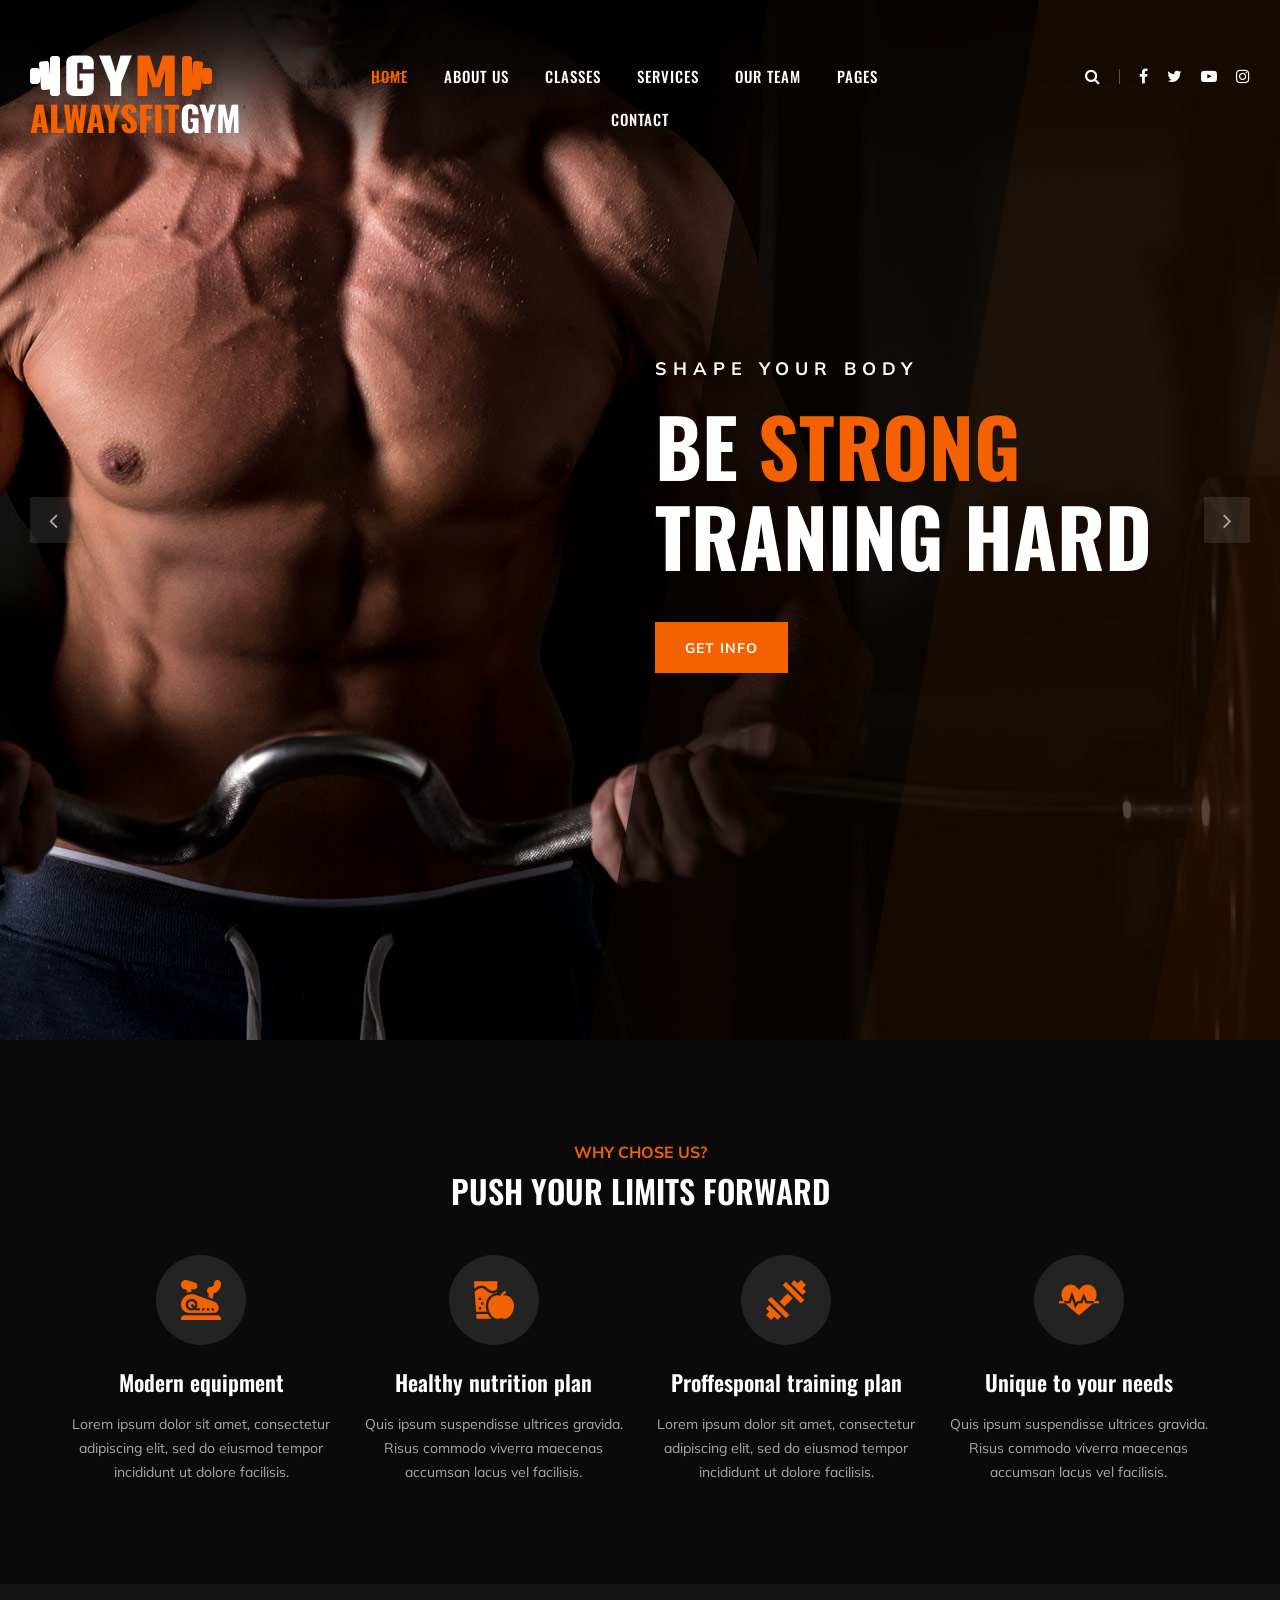
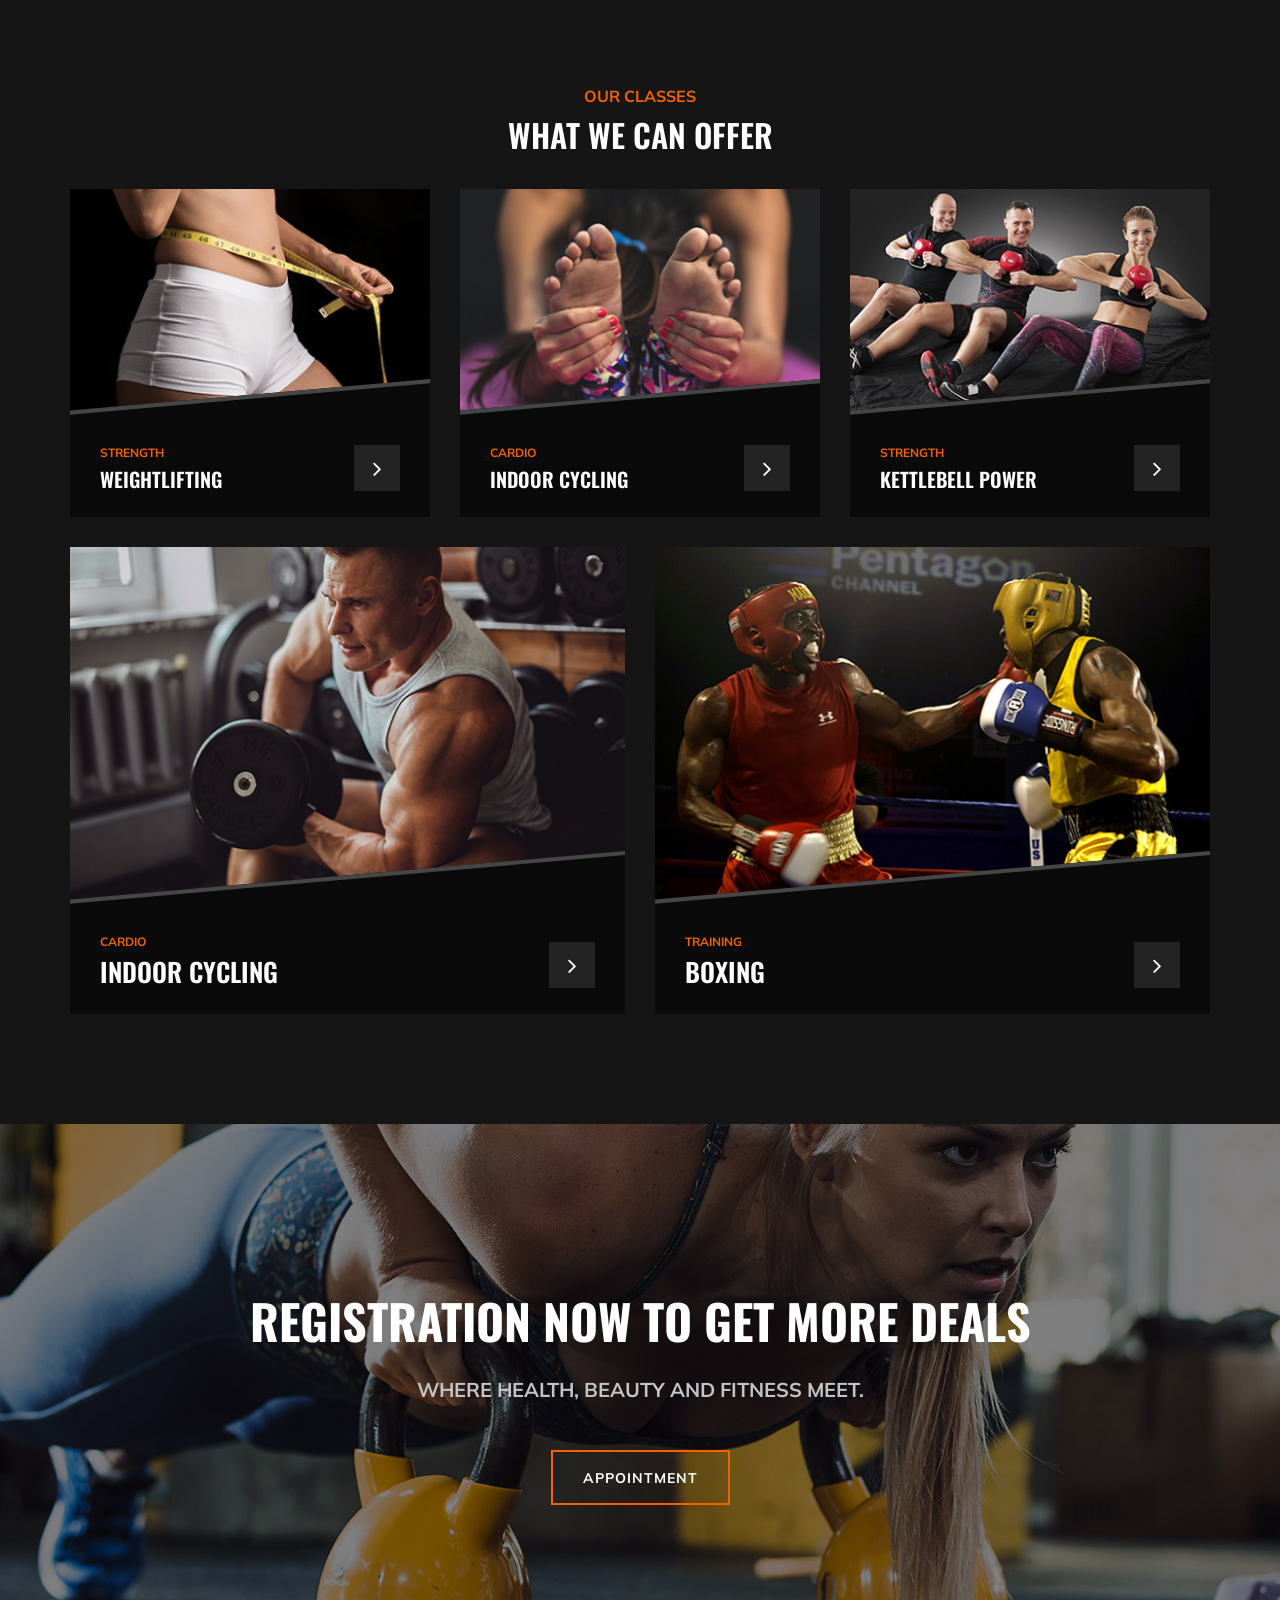
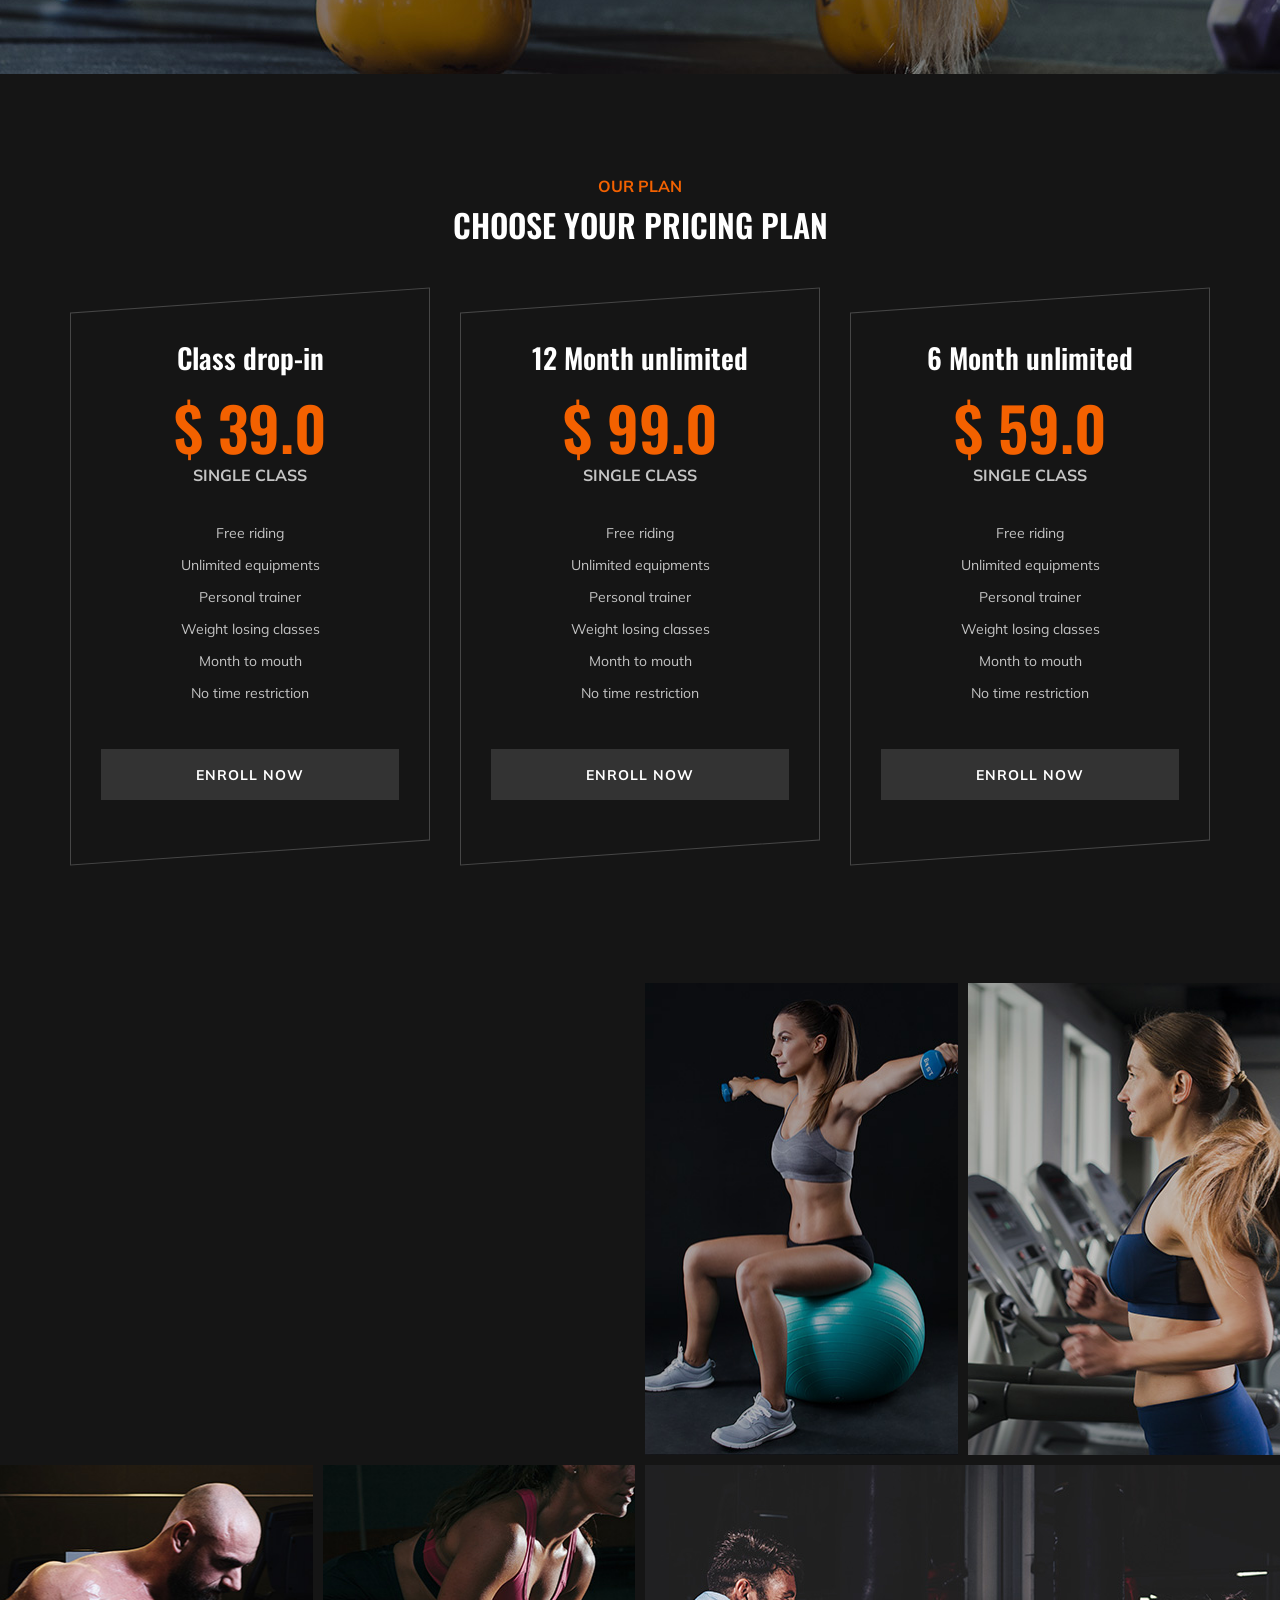
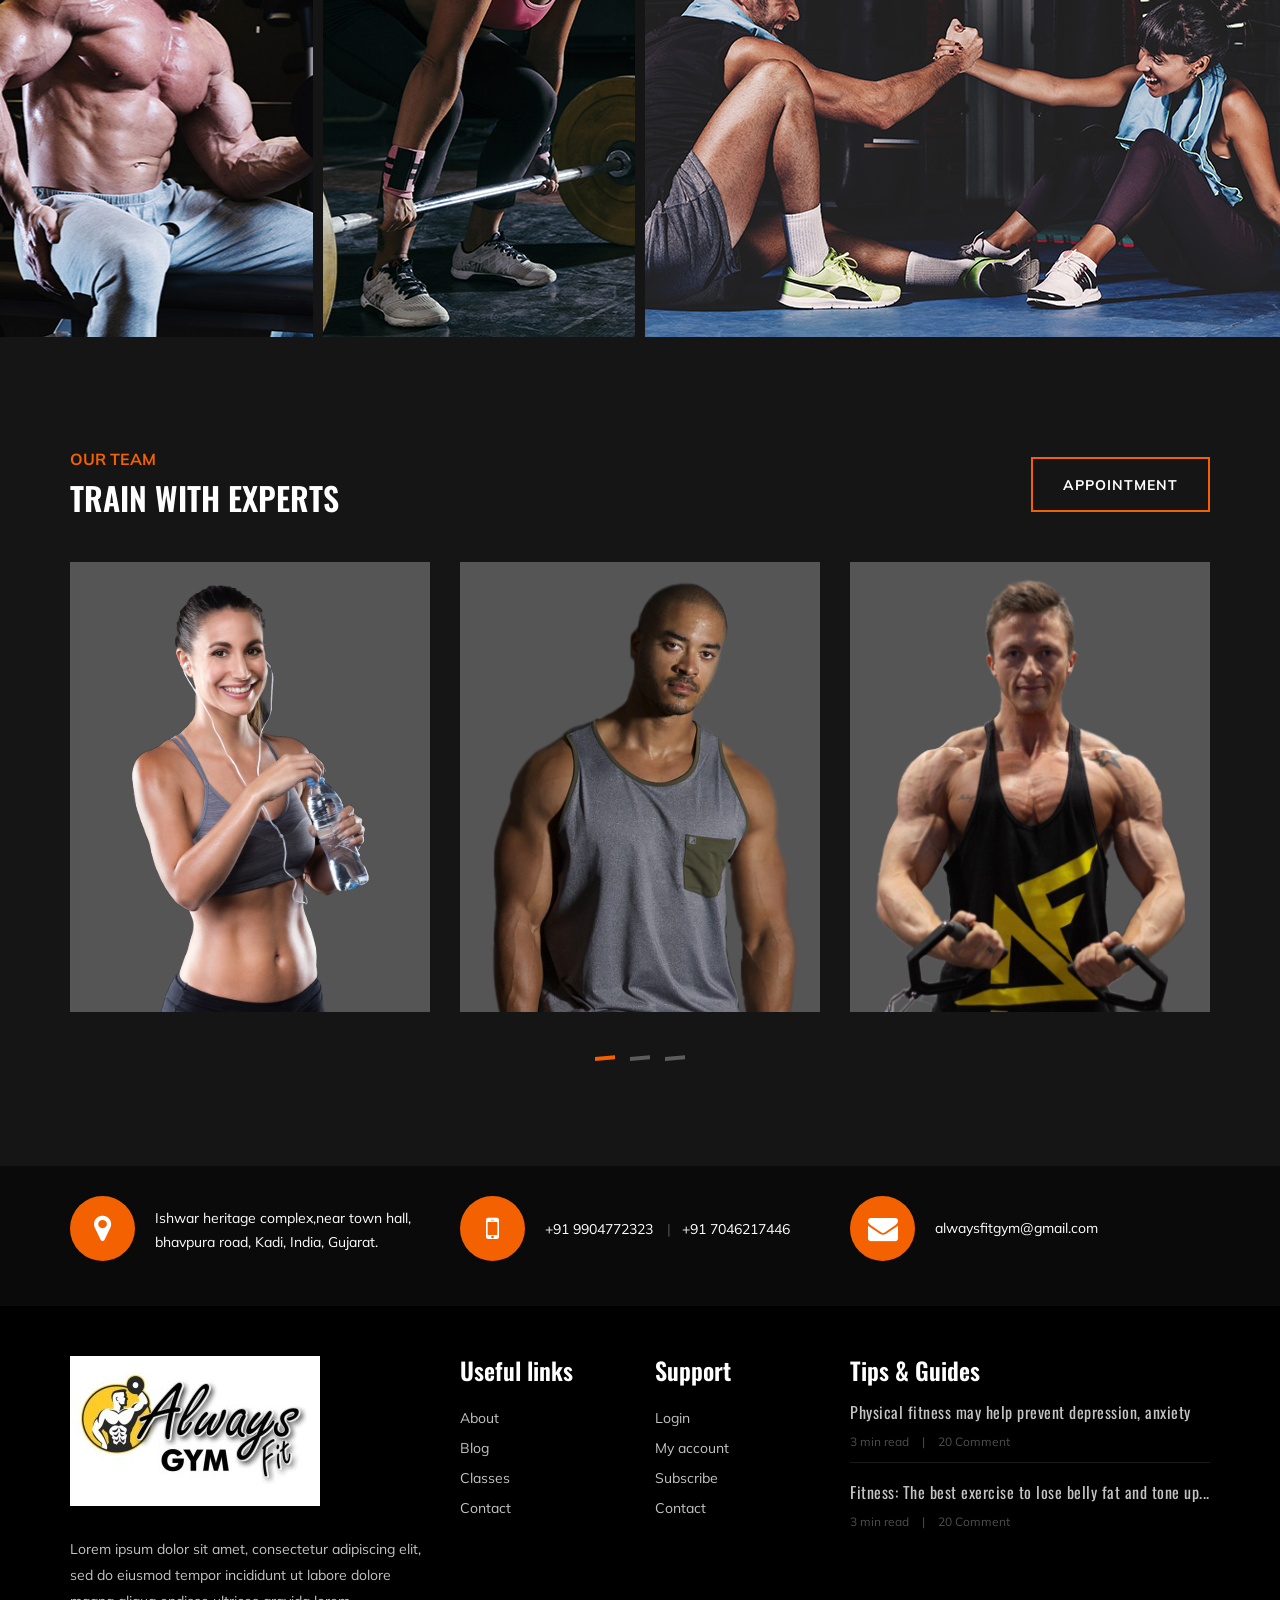
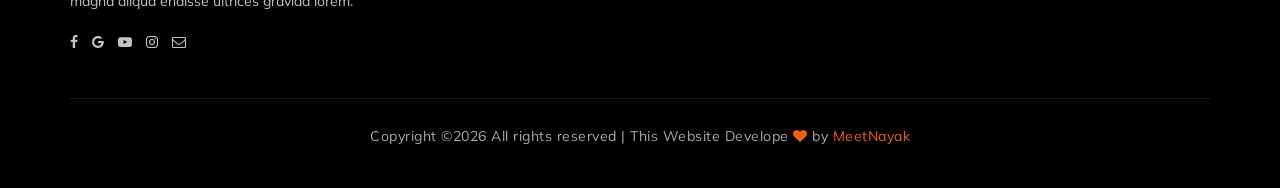
==== Alwaysfitgym/index.html @ 43776b44 "gym" ====
<!DOCTYPE html>
<html lang="zxx">

<head>
    <meta charset="UTF-8">
    <meta name="description" content="Gym Template">
    <meta name="keywords" content="Gym, unica, creative, html">
    <meta name="viewport" content="width=device-width, initial-scale=1.0">
    <meta http-equiv="X-UA-Compatible" content="ie=edge">
    <title>Always Fit Gym </title>

    <!-- Google Font -->
    <link href="https://fonts.googleapis.com/css?family=Muli:300,400,500,600,700,800,900&display=swap" rel="stylesheet">
    <link href="https://fonts.googleapis.com/css?family=Oswald:300,400,500,600,700&display=swap" rel="stylesheet">

    <!-- Css Styles -->
    <link rel="stylesheet" href="css/bootstrap.min.css" type="text/css">
    <link rel="stylesheet" href="css/font-awesome.min.css" type="text/css">
    <link rel="stylesheet" href="css/flaticon.css" type="text/css">
    <link rel="stylesheet" href="css/owl.carousel.min.css" type="text/css">
    <link rel="stylesheet" href="css/barfiller.css" type="text/css">
    <link rel="stylesheet" href="css/magnific-popup.css" type="text/css">
    <link rel="stylesheet" href="css/slicknav.min.css" type="text/css">
    <link rel="stylesheet" href="css/style.css" type="text/css">
</head>

<body>
    <!-- Page Preloder -->
    <div id="preloder">
        <div class="loader"></div>
    </div>

    <!-- Offcanvas Menu Section Begin -->
    <div class="offcanvas-menu-overlay"></div>
    <div class="offcanvas-menu-wrapper">
        <div class="canvas-close">
            <i class="fa fa-close"></i>
        </div>
        <div class="canvas-search search-switch">
            <i class="fa fa-search"></i>
        </div>
        <nav class="canvas-menu mobile-menu">
            <ul>
                <li><a href="./index.html">Home</a></li>
                <li><a href="./about-us.html">About Us</a></li>
                <li><a href="./classes.html">Classes</a></li>
                <li><a href="./services.html">Services</a></li>
                <li><a href="./team.html">Our Team</a></li>
                <li><a href="#">Pages</a>
                    <ul class="dropdown">
                        <li><a href="./about-us.html">About us</a></li>
                        <li><a href="./class-timetable.html">Classes timetable</a></li>
                        <li><a href="./bmi-calculator.html">Bmi calculate</a></li>
                        <li><a href="./team.html">Our team</a></li>
                        <li><a href="./gallery.html">Gallery</a></li>
                        <li><a href="./blog.html">Our blog</a></li>
                        <li><a href="./404.html">404</a></li>
                    </ul>
                </li>
                <li><a href="./contact.html">Contact</a></li>
            </ul>
        </nav>
        <div id="mobile-menu-wrap"></div>
        <div class="canvas-social">
            <a href="#"><i class="fa fa-facebook"></i></a>
            <a href="#"><i class="fa fa-twitter"></i></a>
            <a href="#"><i class="fa fa-youtube-play"></i></a>
            <a href="#"><i class="fa fa-instagram"></i></a>
        </div>
    </div>
    <!-- Offcanvas Menu Section End -->

    <!-- Header Section Begin -->
    <header class="header-section">
        <div class="container-fluid">
            <div class="row">
                <div class="col-lg-3">
                    <div class="logo">
                        <a href="./index.html">
                            <img src="img/logo.png" alt=""><h1>Alwaysfit<span>Gym</span></h1>
                        </a>
                    </div>
                </div>
                <div class="col-lg-6">
                    <nav class="nav-menu">
                        <ul>
                            <li class="active"><a href="./index.html">Home</a></li>
                            <li><a href="./about-us.html">About Us</a></li>
                            <li><a href="./class-details.html">Classes</a></li>
                            <li><a href="./services.html">Services</a></li>
                            <li><a href="./team.html">Our Team</a></li>
                            <li><a href="#">Pages</a>
                                <ul class="dropdown">
                                    <li><a href="./about-us.html">About us</a></li>
                                    <li><a href="./class-timetable.html">Classes timetable</a></li>
                                    <li><a href="./bmi-calculator.html">Bmi calculate</a></li>
                                    <li><a href="./team.html">Our team</a></li>
                                    <li><a href="./gallery.html">Gallery</a></li>
                                    <li><a href="./blog.html">Our blog</a></li>
                                    <li><a href="./404.html">404</a></li>
                                </ul>
                            </li>
                            <li><a href="./contact.html">Contact</a></li>
                        </ul>
                    </nav>
                </div>
                <div class="col-lg-3">
                    <div class="top-option">
                        <div class="to-search search-switch">
                            <i class="fa fa-search"></i>
                        </div>
                        <div class="to-social">
                            <a href="#"><i class="fa fa-facebook"></i></a>
                            <a href="#"><i class="fa fa-twitter"></i></a>
                            <a href="#"><i class="fa fa-youtube-play"></i></a>
                            <a href="#"><i class="fa fa-instagram"></i></a>
                        </div>
                    </div>
                </div>
            </div>
            <div class="canvas-open">
                <i class="fa fa-bars"></i>
            </div>
        </div>
    </header>
    <!-- Header End -->

    <!-- Hero Section Begin -->
    <section class="hero-section">
        <div class="hs-slider owl-carousel">
            <div class="hs-item set-bg" data-setbg="img/hero/hero-1.jpg">
                <div class="container">
                    <div class="row">
                        <div class="col-lg-6 offset-lg-6">
                            <div class="hi-text">
                                <span>Shape your body</span>
                                <h1>Be <strong>strong</strong> traning hard</h1>
                                <a href="#" class="primary-btn">Get info</a>
                            </div>
                        </div>
                    </div>
                </div>
            </div>
            <div class="hs-item set-bg" data-setbg="img/hero/hero-2.jpg">
                <div class="container">
                    <div class="row">
                        <div class="col-lg-6 offset-lg-6">
                            <div class="hi-text">
                                <span>Shape your body</span>
                                <h1>Be <strong>strong</strong> traning hard</h1>
                                <a href="#" class="primary-btn">Get info</a>
                            </div>
                        </div>
                    </div>
                </div>
            </div>
        </div>
    </section>
    <!-- Hero Section End -->

    <!-- ChoseUs Section Begin -->
    <section class="choseus-section spad">
        <div class="container">
            <div class="row">
                <div class="col-lg-12">
                    <div class="section-title">
                        <span>Why chose us?</span>
                        <h2>PUSH YOUR LIMITS FORWARD</h2>
                    </div>
                </div>
            </div>
            <div class="row">
                <div class="col-lg-3 col-sm-6">
                    <div class="cs-item">
                        <span class="flaticon-034-stationary-bike"></span>
                        <h4>Modern equipment</h4>
                        <p>Lorem ipsum dolor sit amet, consectetur adipiscing elit, sed do eiusmod tempor incididunt ut
                            dolore facilisis.</p>
                    </div>
                </div>
                <div class="col-lg-3 col-sm-6">
                    <div class="cs-item">
                        <span class="flaticon-033-juice"></span>
                        <h4>Healthy nutrition plan</h4>
                        <p>Quis ipsum suspendisse ultrices gravida. Risus commodo viverra maecenas accumsan lacus vel
                            facilisis.</p>
                    </div>
                </div>
                <div class="col-lg-3 col-sm-6">
                    <div class="cs-item">
                        <span class="flaticon-002-dumbell"></span>
                        <h4>Proffesponal training plan</h4>
                        <p>Lorem ipsum dolor sit amet, consectetur adipiscing elit, sed do eiusmod tempor incididunt ut
                            dolore facilisis.</p>
                    </div>
                </div>
                <div class="col-lg-3 col-sm-6">
                    <div class="cs-item">
                        <span class="flaticon-014-heart-beat"></span>
                        <h4>Unique to your needs</h4>
                        <p>Quis ipsum suspendisse ultrices gravida. Risus commodo viverra maecenas accumsan lacus vel
                            facilisis.</p>
                    </div>
                </div>
            </div>
        </div>
    </section>
    <!-- ChoseUs Section End -->

    <!-- Classes Section Begin -->
    <section class="classes-section spad">
        <div class="container">
            <div class="row">
                <div class="col-lg-12">
                    <div class="section-title">
                        <span>Our Classes</span>
                        <h2>WHAT WE CAN OFFER</h2>
                    </div>
                </div>
            </div>
            <div class="row">
                <div class="col-lg-4 col-md-6">
                    <div class="class-item">
                        <div class="ci-pic">
                            <img src="img/classes/class-1.jpg" alt="">
                        </div>
                        <div class="ci-text">
                            <span>STRENGTH</span>
                            <h5>Weightlifting</h5>
                            <a href="#"><i class="fa fa-angle-right"></i></a>
                        </div>
                    </div>
                </div>
                <div class="col-lg-4 col-md-6">
                    <div class="class-item">
                        <div class="ci-pic">
                            <img src="img/classes/class-2.jpg" alt="">
                        </div>
                        <div class="ci-text">
                            <span>Cardio</span>
                            <h5>Indoor cycling</h5>
                            <a href="#"><i class="fa fa-angle-right"></i></a>
                        </div>
                    </div>
                </div>
                <div class="col-lg-4 col-md-6">
                    <div class="class-item">
                        <div class="ci-pic">
                            <img src="img/classes/class-3.jpg" alt="">
                        </div>
                        <div class="ci-text">
                            <span>STRENGTH</span>
                            <h5>Kettlebell power</h5>
                            <a href="#"><i class="fa fa-angle-right"></i></a>
                        </div>
                    </div>
                </div>
                <div class="col-lg-6 col-md-6">
                    <div class="class-item">
                        <div class="ci-pic">
                            <img src="img/classes/class-4.jpg" alt="">
                        </div>
                        <div class="ci-text">
                            <span>Cardio</span>
                            <h4>Indoor cycling</h4>
                            <a href="#"><i class="fa fa-angle-right"></i></a>
                        </div>
                    </div>
                </div>
                <div class="col-lg-6">
                    <div class="class-item">
                        <div class="ci-pic">
                            <img src="img/classes/class-5.jpg" alt="">
                        </div>
                        <div class="ci-text">
                            <span>Training</span>
                            <h4>Boxing</h4>
                            <a href="#"><i class="fa fa-angle-right"></i></a>
                        </div>
                    </div>
                </div>
            </div>
        </div>
    </section>
    <!-- ChoseUs Section End -->

    <!-- Banner Section Begin -->
    <section class="banner-section set-bg" data-setbg="img/banner-bg.jpg">
        <div class="container">
            <div class="row">
                <div class="col-lg-12 text-center">
                    <div class="bs-text">
                        <h2>registration now to get more deals</h2>
                        <div class="bt-tips">Where health, beauty and fitness meet.</div>
                        <a href="#" class="primary-btn  btn-normal">Appointment</a>
                    </div>
                </div>
            </div>
        </div>
    </section>
    <!-- Banner Section End -->

    <!-- Pricing Section Begin -->
    <section class="pricing-section spad">
        <div class="container">
            <div class="row">
                <div class="col-lg-12">
                    <div class="section-title">
                        <span>Our Plan</span>
                        <h2>Choose your pricing plan</h2>
                    </div>
                </div>
            </div>
            <div class="row justify-content-center">
                <div class="col-lg-4 col-md-8">
                    <div class="ps-item">
                        <h3>Class drop-in</h3>
                        <div class="pi-price">
                            <h2>$ 39.0</h2>
                            <span>SINGLE CLASS</span>
                        </div>
                        <ul>
                            <li>Free riding</li>
                            <li>Unlimited equipments</li>
                            <li>Personal trainer</li>
                            <li>Weight losing classes</li>
                            <li>Month to mouth</li>
                            <li>No time restriction</li>
                        </ul>
                        <a href="#" class="primary-btn pricing-btn">Enroll now</a>
                        <a href="#" class="thumb-icon"><i class="fa fa-picture-o"></i></a>
                    </div>
                </div>
                <div class="col-lg-4 col-md-8">
                    <div class="ps-item">
                        <h3>12 Month unlimited</h3>
                        <div class="pi-price">
                            <h2>$ 99.0</h2>
                            <span>SINGLE CLASS</span>
                        </div>
                        <ul>
                            <li>Free riding</li>
                            <li>Unlimited equipments</li>
                            <li>Personal trainer</li>
                            <li>Weight losing classes</li>
                            <li>Month to mouth</li>
                            <li>No time restriction</li>
                        </ul>
                        <a href="#" class="primary-btn pricing-btn">Enroll now</a>
                        <a href="#" class="thumb-icon"><i class="fa fa-picture-o"></i></a>
                    </div>
                </div>
                <div class="col-lg-4 col-md-8">
                    <div class="ps-item">
                        <h3>6 Month unlimited</h3>
                        <div class="pi-price">
                            <h2>$ 59.0</h2>
                            <span>SINGLE CLASS</span>
                        </div>
                        <ul>
                            <li>Free riding</li>
                            <li>Unlimited equipments</li>
                            <li>Personal trainer</li>
                            <li>Weight losing classes</li>
                            <li>Month to mouth</li>
                            <li>No time restriction</li>
                        </ul>
                        <a href="#" class="primary-btn pricing-btn">Enroll now</a>
                        <a href="#" class="thumb-icon"><i class="fa fa-picture-o"></i></a>
                    </div>
                </div>
            </div>
        </div>
    </section>
    <!-- Pricing Section End -->

    <!-- Gallery Section Begin -->
    <div class="gallery-section">
        <div class="gallery">
            <div class="grid-sizer"></div>
            <div class="gs-item grid-wide set-bg" data-setbg="img/gallery/gym1.jpg">
                <a href="img/gallery/gym1.jpg" class="thumb-icon image-popup"><i class="fa fa-picture-o"></i></a>
            </div>
            <div class="gs-item set-bg" data-setbg="img/gallery/gallery-2.jpg">
                <a href="img/gallery/gallery-2.jpg" class="thumb-icon image-popup"><i class="fa fa-picture-o"></i></a>
            </div>
            <div class="gs-item set-bg" data-setbg="img/gallery/gallery-3.jpg">
                <a href="img/gallery/gallery-3.jpg" class="thumb-icon image-popup"><i class="fa fa-picture-o"></i></a>
            </div>
            <div class="gs-item set-bg" data-setbg="img/gallery/gallery-4.jpg">
                <a href="img/gallery/gallery-4.jpg" class="thumb-icon image-popup"><i class="fa fa-picture-o"></i></a>
            </div>
            <div class="gs-item set-bg" data-setbg="img/gallery/gallery-5.jpg">
                <a href="img/gallery/gallery-5.jpg" class="thumb-icon image-popup"><i class="fa fa-picture-o"></i></a>
            </div>
            <div class="gs-item grid-wide set-bg" data-setbg="img/gallery/gallery-6.jpg">
                <a href="img/gallery/gallery-6.jpg" class="thumb-icon image-popup"><i class="fa fa-picture-o"></i></a>
            </div>
        </div>
    </div>
    <!-- Gallery Section End -->

    <!-- Team Section Begin -->
    <section class="team-section spad">
        <div class="container">
            <div class="row">
                <div class="col-lg-12">
                    <div class="team-title">
                        <div class="section-title">
                            <span>Our Team</span>
                            <h2>TRAIN WITH EXPERTS</h2>
                        </div>
                        <a href="#" class="primary-btn btn-normal appoinment-btn">appointment</a>
                    </div>
                </div>
            </div>
            <div class="row">
                <div class="ts-slider owl-carousel">
                    <div class="col-lg-4">
                        <div class="ts-item set-bg" data-setbg="img/team/team-1.jpg">
                            <div class="ts_text">
                                <h4>Athart Rachel</h4>
                                <span>Gym Trainer</span>
                            </div>
                        </div>
                    </div>
                    <div class="col-lg-4">
                        <div class="ts-item set-bg" data-setbg="img/team/team-2.jpg">
                            <div class="ts_text">
                                <h4>Athart Rachel</h4>
                                <span>Gym Trainer</span>
                            </div>
                        </div>
                    </div>
                    <div class="col-lg-4">
                        <div class="ts-item set-bg" data-setbg="img/team/team-3.jpg">
                            <div class="ts_text">
                                <h4>Athart Rachel</h4>
                                <span>Gym Trainer</span>
                            </div>
                        </div>
                    </div>
                    <div class="col-lg-4">
                        <div class="ts-item set-bg" data-setbg="img/team/team-4.jpg">
                            <div class="ts_text">
                                <h4>Athart Rachel</h4>
                                <span>Gym Trainer</span>
                            </div>
                        </div>
                    </div>
                    <div class="col-lg-4">
                        <div class="ts-item set-bg" data-setbg="img/team/team-5.jpg">
                            <div class="ts_text">
                                <h4>Athart Rachel</h4>
                                <span>Gym Trainer</span>
                            </div>
                        </div>
                    </div>
                    <div class="col-lg-4">
                        <div class="ts-item set-bg" data-setbg="img/team/team-6.jpg">
                            <div class="ts_text">
                                <h4>Athart Rachel</h4>
                                <span>Gym Trainer</span>
                            </div>
                        </div>
                    </div>
                </div>
            </div>
        </div>
    </section>
    <!-- Team Section End -->

    <!-- Get In Touch Section Begin -->
    <div class="gettouch-section">
        <div class="container">
            <div class="row">
                <div class="col-md-4">
                    <div class="gt-text">
                        <i class="fa fa-map-marker"></i>
                        <p>Ishwar heritage complex,near town hall,<br>bhavpura road, Kadi, India, Gujarat.</p>
                    </div>
                </div>
                <div class="col-md-4">
                    <div class="gt-text">
                        <i class="fa fa-mobile"></i>
                        <ul>
                            <li>+91 9904772323</li>
                            <li>+91 7046217446</li>
                        </ul>
                    </div>
                </div>
                <div class="col-md-4">
                    <div class="gt-text email">
                        <i class="fa fa-envelope"></i>
                        <p>alwaysfitgym@gmail.com</p>
                    </div>
                </div>
            </div>
        </div>
    </div>
    <!-- Get In Touch Section End -->

    <!-- Footer Section Begin -->
    <section class="footer-section">
        <div class="container">
            <div class="row">
                <div class="col-lg-4">
                    <div class="fs-about">
                        <div class="fa-logo">
                            <a href="#"><img src="img/logogym (2).jpg" alt=""></a>
                        </div>
                        <p>Lorem ipsum dolor sit amet, consectetur adipiscing elit, sed do eiusmod tempor incididunt ut
                            labore dolore magna aliqua endisse ultrices gravida lorem.</p>
                        <div class="fa-social">
                            <a href="https://www.facebook.com/sagaralwaysfitgym"><i class="fa fa-facebook"></i></a>
                            <a
                                href="https://www.google.com/search?q=always%20fit%20gym&rlz=1C1CHBD_enIN820IN820&oq=&aqs=chrome.0.35i39i362j46i39i199i362i465j35i39i362l6.95607859j0j15&sourceid=chrome&ie=UTF-8&tbs=lf:1,lf_ui:14&tbm=lcl&sxsrf=ALiCzsZ8H4PmpF8G4ZHE7fJ8_a1AeevOTA:1670670373619&rflfq=1&num=10&rldimm=8271096100111698140&lqi=Cg5hbHdheXMgZml0IGd5bUjdleCW-a2AgAhaGBAAEAEQAhgCIg5hbHdheXMgZml0IGd5bZIBEGd5bW5hc2l1bV9zY2hvb2yaASNDaFpEU1VoTk1HOW5TMFZKUTBGblNVUjFYM1JpWDFWQkVBRQ&ved=2ahUKEwiewZ-R9O77AhWMcGwGHch7BJoQvS56BAgIEAE&sa=X&rlst=f#rlfi=hd:;si:8271096100111698140,l,Cg5hbHdheXMgZml0IGd5bUjdleCW-a2AgAhaGBAAEAEQAhgCIg5hbHdheXMgZml0IGd5bZIBEGd5bW5hc2l1bV9zY2hvb2yaASNDaFpEU1VoTk1HOW5TMFZKUTBGblNVUjFYM1JpWDFWQkVBRQ;mv:[[24.2378188,72.4430096],[23.2405874,72.3266069]];tbs:lrf:!1m4!1u3!2m2!3m1!1e1!1m4!1u2!2m2!2m1!1e1!2m1!1e2!2m1!1e3!3sIAE,lf:1,lf_ui:14"><i
                                    class="fa fa-google"></i></a>
                            <a href="https://www.youtube.com/watch?v=tm1HNPSSLrw"><i class="fa fa-youtube-play"></i></a>
                            <a href="https://www.instagram.com/alwaysfitgym_kadi/"><i class="fa fa-instagram"></i></a>
                            <a href="sagar08@gmail.com"><i class="fa  fa-envelope-o"></i></a>
                        </div>
                    </div>
                </div>
                <div class="col-lg-2 col-md-3 col-sm-6">
                    <div class="fs-widget">
                        <h4>Useful links</h4>
                        <ul>
                            <li><a href="#">About</a></li>
                            <li><a href="#">Blog</a></li>
                            <li><a href="#">Classes</a></li>
                            <li><a href="#">Contact</a></li>
                        </ul>
                    </div>
                </div>
                <div class="col-lg-2 col-md-3 col-sm-6">
                    <div class="fs-widget">
                        <h4>Support</h4>
                        <ul>
                            <li><a href="#">Login</a></li>
                            <li><a href="#">My account</a></li>
                            <li><a href="#">Subscribe</a></li>
                            <li><a href="#">Contact</a></li>
                        </ul>
                    </div>
                </div>
                <div class="col-lg-4 col-md-6">
                    <div class="fs-widget">
                        <h4>Tips & Guides</h4>
                        <div class="fw-recent">
                            <h6><a href="#">Physical fitness may help prevent depression, anxiety</a></h6>
                            <ul>
                                <li>3 min read</li>
                                <li>20 Comment</li>
                            </ul>
                        </div>
                        <div class="fw-recent">
                            <h6><a href="#">Fitness: The best exercise to lose belly fat and tone up...</a></h6>
                            <ul>
                                <li>3 min read</li>
                                <li>20 Comment</li>
                            </ul>
                        </div>
                    </div>
                </div>
            </div>
            <div class="row">
                <div class="col-lg-12 text-center">
                    <div class="copyright-text">
                        <p>
                            <!-- Link back to Colorlib can't be removed. Template is licensed under CC BY 3.0. -->
                            Copyright &copy;<script>
                                document.write(new Date().getFullYear());
                            </script> All rights reserved | This Website Develope  <i class="fa fa-heart"
                                aria-hidden="true"></i> by <a href="https://colorlib.com" target="_blank">MeetNayak</a>
                            <!-- Link back to Colorlib can't be removed. Template is licensed under CC BY 3.0. -->
                        </p>
                    </div>
                </div>
            </div>
        </div>
    </section>
    <!-- Footer Section End -->

    <!-- Search model Begin -->
    <div class="search-model">
        <div class="h-100 d-flex align-items-center justify-content-center">
            <div class="search-close-switch">+</div>
            <form class="search-model-form">
                <input type="text" id="search-input" placeholder="Search here.....">
            </form>
        </div>
    </div>
    <!-- Search model end -->

    <!-- Js Plugins -->
    <script src="js/jquery-3.3.1.min.js"></script>
    <script src="js/bootstrap.min.js"></script>
    <script src="js/jquery.magnific-popup.min.js"></script>
    <script src="js/masonry.pkgd.min.js"></script>
    <script src="js/jquery.barfiller.js"></script>
    <script src="js/jquery.slicknav.js"></script>
    <script src="js/owl.carousel.min.js"></script>
    <script src="js/main.js"></script>



</body>

</html>
---- Alwaysfitgym/css/flaticon.css ----
/*
  	Flaticon icon font: Flaticon
  	Creation date: 19/02/2019 07:27
  	*/

@font-face {
  font-family: "Flaticon";
  src: url("../fonts/Flaticon.eot");
  src: url("../fonts/Flaticon.eot?#iefix") format("embedded-opentype"),
       url("../fonts/Flaticon.woff2") format("woff2"),
       url("../fonts/Flaticon.woff") format("woff"),
       url("../fonts/Flaticon.ttf") format("truetype"),
       url("../fonts/Flaticon.svg#Flaticon") format("svg");
  font-weight: normal;
  font-style: normal;
}

@media screen and (-webkit-min-device-pixel-ratio:0) {
  @font-face {
    font-family: "Flaticon";
    src: url("../fonts/Flaticon.svg#Flaticon") format("svg");
  }
}

[class^="flaticon-"]:before, [class*=" flaticon-"]:before,
[class^="flaticon-"]:after, [class*=" flaticon-"]:after {   
  font-family: Flaticon;
  font-size: 40px;
  font-style: normal;
  margin-left: 0;
}

.flaticon-001-mattress:before { content: "\f100"; }
.flaticon-002-dumbell:before { content: "\f101"; }
.flaticon-003-weight:before { content: "\f102"; }
.flaticon-004-measuring-tape:before { content: "\f103"; }
.flaticon-005-clipboard:before { content: "\f104"; }
.flaticon-006-weight-1:before { content: "\f105"; }
.flaticon-007-rings:before { content: "\f106"; }
.flaticon-008-calendar:before { content: "\f107"; }
.flaticon-009-smartwatch:before { content: "\f108"; }
.flaticon-010-lockers:before { content: "\f109"; }
.flaticon-011-punching-ball:before { content: "\f10a"; }
.flaticon-012-bag:before { content: "\f10b"; }
.flaticon-013-balance:before { content: "\f10c"; }
.flaticon-014-heart-beat:before { content: "\f10d"; }
.flaticon-015-proteins:before { content: "\f10e"; }
.flaticon-016-fitness:before { content: "\f10f"; }
.flaticon-017-pull-up-bar:before { content: "\f110"; }
.flaticon-018-scale:before { content: "\f111"; }
.flaticon-019-bands:before { content: "\f112"; }
.flaticon-020-smartphone:before { content: "\f113"; }
.flaticon-021-tshirt:before { content: "\f114"; }
.flaticon-022-short:before { content: "\f115"; }
.flaticon-023-dumbbells:before { content: "\f116"; }
.flaticon-024-jumping-rope:before { content: "\f117"; }
.flaticon-025-fitness-1:before { content: "\f118"; }
.flaticon-026-gym:before { content: "\f119"; }
.flaticon-027-fitness-2:before { content: "\f11a"; }
.flaticon-028-weightlifting:before { content: "\f11b"; }
.flaticon-029-wheel:before { content: "\f11c"; }
.flaticon-030-dumbbells-1:before { content: "\f11d"; }
.flaticon-031-workout:before { content: "\f11e"; }
.flaticon-032-bottle:before { content: "\f11f"; }
.flaticon-033-juice:before { content: "\f120"; }
.flaticon-034-stationary-bike:before { content: "\f121"; }
.flaticon-035-punching-ball-1:before { content: "\f122"; }
.flaticon-036-timer:before { content: "\f123"; }
.flaticon-037-medal:before { content: "\f124"; }
.flaticon-038-treadmill:before { content: "\f125"; }
.flaticon-039-syringe:before { content: "\f126"; }
.flaticon-040-whistle:before { content: "\f127"; }
.flaticon-041-chest:before { content: "\f128"; }
.flaticon-042-pills:before { content: "\f129"; }
.flaticon-043-mp3:before { content: "\f12a"; }
.flaticon-044-no-smoking:before { content: "\f12b"; }
.flaticon-045-boxing-gloves:before { content: "\f12c"; }
.flaticon-046-gloves:before { content: "\f12d"; }
.flaticon-047-buck:before { content: "\f12e"; }
.flaticon-048-headgear:before { content: "\f12f"; }
.flaticon-049-hand-grip:before { content: "\f130"; }
.flaticon-050-no-fast-food:before { content: "\f131"; }
---- Alwaysfitgym/css/barfiller.css ----
body {
    font-family: Arial;
}

.barfiller {
    width:100%;
    height:12px;
    background:#fcfcfc;
    border:1px solid #ccc;
    position:relative;
    margin-bottom:20px;
    box-shadow: inset 1px 4px 9px -6px rgba(0,0,0,.5); 
    -moz-box-shadow: inset 1px 4px 9px -6px rgba(0,0,0,.5); 
}

.barfiller .fill {
    display:block;
    position:relative;
    width:0px;
    height:100%;
    background:#333;
    z-index:1;
}

.barfiller .tipWrap {
    display:none;
}

.barfiller .tip {
    margin-top:-30px;
    padding:2px 4px;
    font-size:11px;
    color:#fff;
    left:0px;
    position: relative;;
    z-index:2;
    background: #333;
} 

.barfiller .tip:after {
    border:solid;
    border-color:rgba(0,0,0,.8) transparent;
    border-width:6px 6px 0 6px;
    content:"";
    display:block;
    position:absolute;
    left:9px;
    top:100%;
    z-index:9
}
---- Alwaysfitgym/css/style.css ----
/******************************************************************
  Template Name: Gym
  Description:  Gym Fitness HTML Template
  Author: Colorlib
  Author URI: https://colorlib.com
  Version: 1.0
  Created: Colorlib
******************************************************************/

/*------------------------------------------------------------------
[Table of contents]

1.  Template default CSS
	1.1	Variables
	1.2	Mixins
	1.3	Flexbox
	1.4	Reset
2.  Helper Css
3.  Header Section
4.  Hero Section
5.  Service Section
6.  Class Section
7.  Price Plan Section
8.  Trainer Section
9.  Contact
10.  Footer Style

-------------------------------------------------------------------*/

/*----------------------------------------*/

/* Template default CSS
/*----------------------------------------*/

html,
body {
	height: 100%;
	font-family: "Muli", sans-serif;
	-webkit-font-smoothing: antialiased;
	font-smoothing: antialiased;
}

h1,
h2,
h3,
h4,
h5,
h6 {
	margin: 0;
	color: #111111;
	font-weight: 400;
	font-family: "Oswald", sans-serif;
}

h1 {
	font-size: 70px;
}

h2 {
	font-size: 36px;
}

h3 {
	font-size: 30px;
}

h4 {
	font-size: 24px;
}

h5 {
	font-size: 18px;
}

h6 {
	font-size: 16px;
}

p {
	font-size: 14px;
	font-family: "Muli", sans-serif;
	color: #a9a9a9;
	font-weight: 400;
	line-height: 24px;
	margin: 0 0 15px 0;
}

img {
	max-width: 100%;
}

input:focus,
select:focus,
button:focus,
textarea:focus {
	outline: none;
}

a:hover,
a:focus {
	text-decoration: none;
	outline: none;
	color: #fff;
}

ul,
ol {
	padding: 0;
	margin: 0;
}

/*---------------------
  Helper CSS
-----------------------*/

.section-title {
	margin-bottom: 45px;
	text-align: center;
}

.section-title span {
	font-size: 16px;
	color: #f36100;
	text-transform: uppercase;
	font-weight: 700;
}

.section-title h2 {
	color: #ffffff;
	font-size: 32px;
	font-weight: 600;
	text-transform: uppercase;
	margin-top: 8px;
}

.set-bg {
	background-repeat: no-repeat;
	background-size: cover;
	background-position: top center;
}

.spad {
	padding-top: 100px;
	padding-bottom: 100px;
}

.spad-2 {
	padding-top: 50px;
	padding-bottom: 70px;
}

.text-white h1,
.text-white h2,
.text-white h3,
.text-white h4,
.text-white h5,
.text-white h6,
.text-white p,
.text-white span,
.text-white li,
.text-white a {
	color: #fff;
}

/* buttons */

.primary-btn {
	display: inline-block;
	font-size: 14px;
	padding: 17px 30px 16px;
	color: #ffffff;
	background: #f36100;
	line-height: normal;
	letter-spacing: 1px;
	text-transform: uppercase;
	font-weight: 700;
}

.primary-btn.btn-normal {
	-webkit-transition: all 0.3s;
	-o-transition: all 0.3s;
	transition: all 0.3s;
}

.primary-btn.btn-normal:hover {
	background: #f36100;
	border-color: #f36100;
}

/* Preloder */

#preloder {
	position: fixed;
	width: 100%;
	height: 100%;
	top: 0;
	left: 0;
	z-index: 999999;
	background: #000;
}

.loader {
	width: 40px;
	height: 40px;
	position: absolute;
	top: 50%;
	left: 50%;
	margin-top: -13px;
	margin-left: -13px;
	border-radius: 60px;
	animation: loader 0.8s linear infinite;
	-webkit-animation: loader 0.8s linear infinite;
}

@keyframes loader {
	0% {
		-webkit-transform: rotate(0deg);
		transform: rotate(0deg);
		border: 4px solid #f44336;
		border-left-color: transparent;
	}
	50% {
		-webkit-transform: rotate(180deg);
		transform: rotate(180deg);
		border: 4px solid #673ab7;
		border-left-color: transparent;
	}
	100% {
		-webkit-transform: rotate(360deg);
		transform: rotate(360deg);
		border: 4px solid #f44336;
		border-left-color: transparent;
	}
}

@-webkit-keyframes loader {
	0% {
		-webkit-transform: rotate(0deg);
		border: 4px solid #f44336;
		border-left-color: transparent;
	}
	50% {
		-webkit-transform: rotate(180deg);
		border: 4px solid #673ab7;
		border-left-color: transparent;
	}
	100% {
		-webkit-transform: rotate(360deg);
		border: 4px solid #f44336;
		border-left-color: transparent;
	}
}

.spacial-controls {
	position: fixed;
	width: 111px;
	height: 91px;
	top: 0;
	right: 0;
	z-index: 999;
}

.spacial-controls .search-switch {
	display: block;
	height: 100%;
	padding-top: 30px;
	background: #323232;
	text-align: center;
	cursor: pointer;
}

.search-model {
	display: none;
	position: fixed;
	width: 100%;
	height: 100%;
	left: 0;
	top: 0;
	background: #000;
	z-index: 99999;
}

.search-model-form {
	padding: 0 15px;
}

.search-model-form input {
	width: 500px;
	font-size: 40px;
	border: none;
	border-bottom: 2px solid #333;
	background: none;
	color: #999;
}

.search-close-switch {
	position: absolute;
	width: 50px;
	height: 50px;
	background: #333;
	color: #fff;
	text-align: center;
	border-radius: 50%;
	font-size: 28px;
	line-height: 28px;
	top: 30px;
	cursor: pointer;
	-webkit-transform: rotate(45deg);
	-ms-transform: rotate(45deg);
	transform: rotate(45deg);
	display: -webkit-box;
	display: -ms-flexbox;
	display: flex;
	-webkit-box-align: center;
	-ms-flex-align: center;
	align-items: center;
	-webkit-box-pack: center;
	-ms-flex-pack: center;
	justify-content: center;
}

/*---------------------
  Header
-----------------------*/

.header-section {
	position: absolute;
	left: 0;
	top: 0;
	width: 100%;
	padding: 0 15px;
	padding-top: 55px;
	z-index: 99;
}

.logo a {
	display: inline-block;
}
.logo h1{
	color:#f36100;
	font-size: 35px;
	font-weight: 800;
	text-transform: uppercase;
}
.logo h1 span{
	color: #fff;
}

.nav-menu {
	text-align: center;
}

.nav-menu ul li {
	list-style: none;
	display: inline-block;
	margin-right: 32px;
	position: relative;
	z-index: 1;
}

.nav-menu ul li .dropdown {
	position: absolute;
	left: -30px;
	top: 58px;
	width: 180px;
	background: #252525;
	z-index: 99;
	text-align: left;
	padding: 13px 0 20px;
	opacity: 0;
	visibility: hidden;
	-webkit-transition: all 0.3s;
	-o-transition: all 0.3s;
	transition: all 0.3s;
}

.nav-menu ul li .dropdown li {
	margin-right: 0;
	display: block;
}

.nav-menu ul li .dropdown li a {
	display: block;
	text-transform: none;
	padding: 6px 0 6px 30px;
	font-weight: 400;
}

.nav-menu ul li .dropdown li a:after {
	display: none;
}

.nav-menu ul li:last-child {
	margin-right: 0;
}

.nav-menu ul li.active>a {
	color: #f36100;
}

.nav-menu ul li.active>a:after {
	opacity: 1;
}

.nav-menu ul li:hover>a {
	color: #f36100;
}

.nav-menu ul li:hover>a:after {
	opacity: 1;
}

.nav-menu ul li:hover .dropdown {
	opacity: 1;
	visibility: visible;
}

.nav-menu ul li a {
	color: #ffffff;
	display: block;
	font-size: 15px;
	font-weight: 500;
	text-transform: uppercase;
	letter-spacing: 1px;
	font-family: "Oswald", sans-serif;
	padding: 10px 0px;
	position: relative;
	-webkit-transition: all 0.3s;
	-o-transition: all 0.3s;
	transition: all 0.3s;
}

.nav-menu ul li a:after {
	position: absolute;
	left: 0;
	top: 22px;
	height: 1px;
	width: 100%;
	background: #f36100;
	content: "";
	-webkit-transform: rotate(-20deg);
	-ms-transform: rotate(-20deg);
	transform: rotate(-20deg);
	opacity: 0;
	-webkit-transition: all 0.3s;
	-o-transition: all 0.3s;
	transition: all 0.3s;
}

.top-option {
	text-align: right;
	padding: 9px 0;
}

.top-option .to-search {
	display: inline-block;
	padding-right: 20px;
	position: relative;
}

.top-option .to-search:after {
	position: absolute;
	right: 0;
	top: 5px;
	height: 15px;
	width: 1px;
	background: rgba(255, 255, 255, 0.3);
	content: "";
}

.top-option .to-search i {
	font-size: 16px;
	color: #ffffff;
	cursor: pointer;
}

.top-option .to-social {
	display: inline-block;
}

.top-option .to-social a {
	display: inline-block;
	color: #ffffff;
	font-size: 16px;
	margin-left: 15px;
}

.offcanvas-menu-wrapper {
	display: none;
}

.canvas-open {
	display: none;
}

/*---------------------
  Hero Section
-----------------------*/

.hs-slider.owl-carousel .owl-item.active .hs-item .hi-text span {
	position: relative;
	top: 0;
	-webkit-transition: all 0.2s ease 0.2s;
	-o-transition: all 0.2s ease 0.2s;
	transition: all 0.2s ease 0.2s;
	opacity: 1;
}

.hs-slider.owl-carousel .owl-item.active .hs-item .hi-text h1 {
	position: relative;
	top: 0;
	-webkit-transition: all 0.4s ease 0.4s;
	-o-transition: all 0.4s ease 0.4s;
	transition: all 0.4s ease 0.4s;
	opacity: 1;
}

.hs-slider.owl-carousel .owl-item.active .hs-item .hi-text .primary-btn {
	position: relative;
	top: 0;
	-webkit-transition: all 0.6s ease 0.6s;
	-o-transition: all 0.6s ease 0.6s;
	transition: all 0.6s ease 0.6s;
	opacity: 1;
}

.hs-slider.owl-carousel .owl-nav button {
	height: 46px;
	width: 46px;
	color: #a9a9a9;
	background: rgba(255, 255, 255, 0.1);
	line-height: 46px;
	text-align: center;
	position: absolute;
	font-size: 24px;
	left: 30px;
	top: 50%;
	-webkit-transform: translateY(-23px);
	-ms-transform: translateY(-23px);
	transform: translateY(-23px);
}

.hs-slider.owl-carousel .owl-nav button.owl-next {
	left: auto;
	right: 30px;
}

.hs-slider .hs-item {
	height: 1040px;
	display: -webkit-box;
	display: -ms-flexbox;
	display: flex;
	-ms-flex-line-pack: center;
	align-content: center;
	padding-top: 355px;
}

.hs-slider .hs-item .hi-text span {
	display: block;
	font-size: 18px;
	color: #ffffff;
	text-transform: uppercase;
	font-weight: 700;
	letter-spacing: 6px;
	margin-bottom: 18px;
	position: relative;
	top: 100px;
	opacity: 0;
}

.hs-slider .hs-item .hi-text h1 {
	font-size: 80px;
	color: #ffffff;
	font-weight: 700;
	text-transform: uppercase;
	line-height: 90px;
	margin-bottom: 42px;
	position: relative;
	top: 100px;
	opacity: 0;
}

.hs-slider .hs-item .hi-text h1 strong {
	color: #f36100;
}

.hs-slider .hs-item .hi-text .primary-btn {
	position: relative;
	top: 100px;
	opacity: 0;
}

/*---------------------
  ChoseUs Section
-----------------------*/

.choseus-section {
	background: #0a0a0a;
	padding-bottom: 70px;
}

.cs-item {
	text-align: center;
	margin-bottom: 30px;
}

.cs-item:hover span {
	background: #f36100;
	color: #ffffff;
}

.cs-item span {
	height: 90px;
	width: 90px;
	background: rgba(255, 255, 255, 0.1);
	border-radius: 50%;
	display: inline-block;
	color: #f36100;
	line-height: 90px;
	text-align: center;
	-webkit-transition: all 0.3s;
	-o-transition: all 0.3s;
	transition: all 0.3s;
}

.cs-item h4 {
	color: #ffffff;
	font-size: 22px;
	font-weight: 600;
	margin-top: 24px;
	margin-bottom: 16px;
}

/*---------------------
  Classes Section
-----------------------*/

.classes-section {
	background: #151515;
	padding-bottom: 80px;
}

.classes-section .section-title {
	margin-bottom: 35px;
}

.class-item {
	overflow: hidden;
	margin-bottom: 30px;
}

.class-item .ci-pic img {
	min-width: 100%;
}

.class-item .ci-text {
	background: #0a0a0a;
	position: relative;
	padding: 10px 30px 26px 30px;
	z-index: 1;
}

.class-item .ci-text:after {
	position: absolute;
	left: -5px;
	top: -44px;
	height: 100px;
	width: 600px;
	border-top: 4px solid #464646;
	background: #0a0a0a;
	content: "";
	-webkit-transform: rotate(-5deg);
	-ms-transform: rotate(-5deg);
	transform: rotate(-5deg);
	z-index: -1;
}

.class-item .ci-text span {
	color: #f36100;
	font-size: 12px;
	text-transform: uppercase;
	font-weight: 700;
}

.class-item .ci-text h5 {
	font-size: 20px;
	color: #ffffff;
	font-weight: 600;
	text-transform: uppercase;
	margin-top: 4px;
}

.class-item .ci-text h4 {
	font-size: 26px;
	color: #ffffff;
	font-weight: 600;
	text-transform: uppercase;
	margin-top: 4px;
}

.class-item .ci-text a {
	display: inline-block;
	width: 46px;
	height: 46px;
	background: rgba(255, 255, 255, 0.1);
	line-height: 46px;
	text-align: center;
	font-size: 24px;
	color: #ffffff;
	position: absolute;
	right: 30px;
	bottom: 26px;
}

/*---------------------
  Banner Section
-----------------------*/

.banner-section {
	height: 550px;
	display: -webkit-box;
	display: -ms-flexbox;
	display: flex;
	-webkit-box-align: center;
	-ms-flex-align: center;
	align-items: center;
	-webkit-box-pack: center;
	-ms-flex-pack: center;
	justify-content: center;
}

.bs-text.service-banner .bt-tips {
	margin-bottom: 35px;
}

.bs-text h2 {
	font-size: 48px;
	color: #ffffff;
	font-weight: 700;
	text-transform: uppercase;
	margin-bottom: 25px;
}

.bs-text .bt-tips {
	font-size: 20px;
	color: #c4c4c4;
	font-weight: 700;
	text-transform: uppercase;
	margin-bottom: 45px;
}

.bs-text .primary-btn {
	background: transparent;
	border: 2px solid #f36100;
}

.bs-text .play-btn {
	display: inline-block;
	height: 70px;
	width: 70px;
	background: #f36100;
	border-radius: 50%;
	line-height: 70px;
	text-align: center;
	font-size: 36px;
	color: #ffffff;
}

/*---------------------
  Pricing Section
-----------------------*/

.pricing-section {
	background: #151515;
}

.pricing-section .section-title {
	margin-bottom: 56px;
}

.ps-item {
	text-align: center;
	padding: 40px 30px 52px;
	border: 1px solid #464646;
	-webkit-transform: skewY(-4deg);
	-ms-transform: skewY(-4deg);
	transform: skewY(-4deg);
	-webkit-transition: all 0.5s;
	-o-transition: all 0.5s;
	transition: all 0.5s;
	margin-bottom: 30px;
	position: relative;
}

.ps-item:hover {
	background: #ffffff;
	border-color: #ffffff;
}

.ps-item:hover h3 {
	color: #111111;
}

.ps-item:hover .pi-price span {
	color: #444444;
}

.ps-item:hover ul li {
	color: #111111;
	font-weight: 600;
}

.ps-item:hover .primary-btn.pricing-btn {
	background: #f36100;
}

.ps-item:hover .thumb-icon {
	opacity: 1;
	visibility: visible;
}

.ps-item h3 {
	font-size: 28px;
	color: #ffffff;
	font-weight: 600;
	margin-bottom: 16px;
	-webkit-transform: skewY(4deg);
	-ms-transform: skewY(4deg);
	transform: skewY(4deg);
}

.ps-item .pi-price {
	margin-bottom: 30px;
	-webkit-transform: skewY(4deg);
	-ms-transform: skewY(4deg);
	transform: skewY(4deg);
}

.ps-item .pi-price h2 {
	font-size: 60px;
	color: #f36100;
	font-weight: 600;
}

.ps-item .pi-price span {
	color: #c4c4c4;
	font-size: 16px;
	font-weight: 700;
	text-transform: uppercase;
}

.ps-item ul {
	margin-bottom: 40px;
	-webkit-transform: skewY(4deg);
	-ms-transform: skewY(4deg);
	transform: skewY(4deg);
}

.ps-item ul li {
	font-size: 14px;
	color: #c4c4c4;
	line-height: 32px;
	list-style: none;
}

.ps-item .primary-btn.pricing-btn {
	display: block;
	background: #333333;
	-webkit-transform: skewY(4deg);
	-ms-transform: skewY(4deg);
	transform: skewY(4deg);
}

.ps-item .thumb-icon {
	font-size: 48px;
	color: #f36100;
	position: absolute;
	left: 50px;
	bottom: 120px;
	-webkit-transform: skewY(4deg);
	-ms-transform: skewY(4deg);
	transform: skewY(4deg);
	opacity: 0;
	visibility: hidden;
}

/*---------------------
  Gallery Section
-----------------------*/

.gallery-section {
	background: #151515;
	overflow: hidden;
}

.gallery-section.gallery-page {
	padding-top: 10px;
}

.grid-sizer {
	width: calc(25% - 10px);
}

.gallery {
	margin-right: -10px;
}

.gallery .gs-item {
	height: 472px;
	width: calc(25% - 10px);
	float: left;
	margin-right: 10px;
	margin-bottom: 10px;
}

.gallery .gs-item:hover .thumb-icon {
	opacity: 1;
	visibility: visible;
}

.gallery .gs-item .thumb-icon {
	font-size: 48px;
	color: #f36100;
	display: -webkit-box;
	display: -ms-flexbox;
	display: flex;
	-webkit-box-align: center;
	-ms-flex-align: center;
	align-items: center;
	-webkit-box-pack: center;
	-ms-flex-pack: center;
	justify-content: center;
	height: 100%;
	cursor: pointer;
	opacity: 0;
	visibility: hidden;
	-webkit-transition: all 0.3s;
	-o-transition: all 0.3s;
	transition: all 0.3s;
}

.gallery .gs-item.grid-wide {
	width: calc(50% - 10px);
}

/*---------------------
  Team Section
-----------------------*/

.team-section {
	background: #151515;
}

.team-section.team-page {
	padding-bottom: 70px;
}

.team-section.team-page .ts-item {
	margin-bottom: 30px;
}

.team-section.team-page .ts-item:hover .ts_text {
	bottom: -30px;
}

.team-section.team-page .ts-item .tt_social {
	-webkit-transform: skewY(5deg);
	-ms-transform: skewY(5deg);
	transform: skewY(5deg);
	margin-top: 13px;
}

.team-section.team-page .ts-item .tt_social a {
	font-size: 14px;
	color: #c4c4c4;
	margin-right: 10px;
}

.team-section.team-page .ts-item .tt_social a:last-child {
	margin-right: 0;
}

.team-title .section-title {
	text-align: left;
	float: left;
}

.primary-btn.appoinment-btn {
	background: transparent;
	border: 2px solid #f36100;
	float: right;
	margin-top: 10px;
}

.ts-slider .col-lg-4 {
	max-width: 100%;
}

.ts-slider.owl-carousel .owl-dots {
	text-align: center;
	margin-top: 30px;
}

.ts-slider.owl-carousel .owl-dots button {
	height: 4px;
	width: 20px;
	background: #5c5c5c;
	margin-right: 15px;
	-webkit-transform: skewY(-5deg);
	-ms-transform: skewY(-5deg);
	transform: skewY(-5deg);
}

.ts-slider.owl-carousel .owl-dots button.active {
	background: #f36100;
}

.ts-slider.owl-carousel .owl-dots button:last-child {
	margin-right: 0;
}

.ts-item {
	height: 450px;
	position: relative;
	overflow: hidden;
}

.ts-item:hover .ts_text {
	bottom: -35px;
}

.ts-item .ts_text {
	padding: 40px 0 60px;
	text-align: center;
	background: #0a0a0a;
	border-top: 4px solid #464646;
	-webkit-transform: skewY(-5deg);
	-ms-transform: skewY(-5deg);
	transform: skewY(-5deg);
	position: absolute;
	left: 0;
	bottom: -250px;
	width: 100%;
	-webkit-transition: all 0.3s;
	-o-transition: all 0.3s;
	transition: all 0.3s;
}

.ts-item .ts_text h4 {
	color: #ffffff;
	font-weight: 600;
	margin-bottom: 14px;
	-webkit-transform: skewY(5deg);
	-ms-transform: skewY(5deg);
	transform: skewY(5deg);
}

.ts-item .ts_text span {
	display: block;
	font-size: 12px;
	font-weight: 700;
	color: #aaaaaa;
	text-transform: uppercase;
	-webkit-transform: skewY(5deg);
	-ms-transform: skewY(5deg);
	transform: skewY(5deg);
}

/*---------------------
  Get Touch Section
-----------------------*/

.gettouch-section {
	background: #0a0a0a;
	padding: 30px 0 15px;
}

.gt-text {
	overflow: hidden;
	margin-bottom: 30px;
}

.gt-text i {
	font-size: 30px;
	color: #ffffff;
	display: inline-block;
	height: 65px;
	width: 65px;
	background: #f36100;
	border-radius: 50%;
	line-height: 65px;
	text-align: center;
	float: left;
	margin-right: 20px;
}

.gt-text p {
	overflow: hidden;
	color: #ffffff;
	margin-bottom: 0;
	padding-top: 10px;
}

.gt-text ul {
	overflow: hidden;
	padding-top: 20px;
}

.gt-text ul li {
	list-style: none;
	font-size: 14px;
	color: #ffffff;
	margin-right: 25px;
	display: inline-block;
	position: relative;
}

.gt-text ul li:after {
	position: absolute;
	right: -18px;
	top: 0;
	content: "|";
	color: #545454;
}

.gt-text ul li:last-child {
	margin-right: 0;
}

.gt-text ul li:last-child:after {
	display: none;
}

.gt-text.email p {
	padding-top: 20px;
}

/*---------------------
  Footer
-----------------------*/

.footer-section {
	background: #000000;
	padding-top: 50px;
}

.fs-about {
	margin-bottom: 30px;
}

.fs-about .fa-logo {
	margin-bottom: 30px;
}

.fs-about .fa-logo a {
	display: inline-block;
}

.fs-about p {
	line-height: 26px;
	color: #c4c4c4;
}

.fs-about .fa-social a {
	font-size: 14px;
	color: #c4c4c4;
	margin-right: 10px;
}

.fs-about .fa-social a:last-child {
	margin-right: 0;
}

.fs-widget {
	margin-bottom: 30px;
}

.fs-widget h4 {
	color: #ffffff;
	font-weight: 600;
	margin-bottom: 18px;
}

.fs-widget ul li {
	list-style: none;
}

.fs-widget ul li a {
	font-size: 14px;
	color: #c4c4c4;
	line-height: 30px;
}

.fs-widget .fw-recent {
	margin-bottom: 20px;
	padding-bottom: 10px;
	border-bottom: 1px solid #1a1a1a;
}

.fs-widget .fw-recent:last-child {
	padding-bottom: 0;
	border: none;
}

.fs-widget .fw-recent h6 {
	margin-bottom: 6px;
}

.fs-widget .fw-recent h6 a {
	color: #c4c4c4;
	letter-spacing: 0.5px;
}

.fs-widget .fw-recent ul li {
	font-size: 12px;
	color: #4d4d4d;
	display: inline-block;
	margin-right: 25px;
	position: relative;
}

.fs-widget .fw-recent ul li:last-child:after {
	display: none;
}

.fs-widget .fw-recent ul li:after {
	position: absolute;
	right: -16px;
	top: 0;
	content: "|";
}

.copyright-text {
	font-size: 14px;
	color: #c4c4c4;
	letter-spacing: 0.5px;
	border-top: 1px solid #1a1a1a;
	padding: 25px 0;
	margin-top: 15px;
}

.copyright-text a,
.copyright-text i {
	color: #f36100;
}

/* ----------------------------------- Other Pages Styles ----------------------------------- */

/*---------------------
  Breadcrumb Section
-----------------------*/

.breadcrumb-section {
	height: 500px;
	padding-top: 230px;
}

.breadcrumb-text h2 {
	font-size: 60px;
	color: #ffffff;
	font-weight: 600;
	text-transform: uppercase;
	margin-bottom: 15px;
}

.breadcrumb-text .bt-option a {
	font-size: 18px;
	color: #ffffff;
	font-weight: 700;
	display: inline-block;
	position: relative;
	margin-right: 20px;
}

.breadcrumb-text .bt-option a:after {
	position: absolute;
	right: -14px;
	top: 6px;
	font-family: "FontAwesome";
	content: "";
	font-size: 13px;
	font-weight: 400;
}

.breadcrumb-text .bt-option span {
	font-size: 18px;
	color: #f36100;
	font-weight: 700;
}

/*---------------------
  About Us Section
-----------------------*/

.about-video {
	height: 640px;
	display: -webkit-box;
	display: -ms-flexbox;
	display: flex;
	-webkit-box-align: center;
	-ms-flex-align: center;
	align-items: center;
	-webkit-box-pack: center;
	-ms-flex-pack: center;
	justify-content: center;
}

.about-video .play-btn {
	display: inline-block;
	height: 70px;
	width: 70px;
	background: #f36100;
	border-radius: 50%;
	line-height: 70px;
	text-align: center;
	font-size: 36px;
	color: #ffffff;
}

.about-text {
	background: #000000;
	height: 640px;
	padding: 120px 70px 0 70px;
}

.about-text .section-title {
	text-align: left;
	margin-bottom: 30px;
}

.about-text .at-desc {
	margin-bottom: 27px;
}

.about-text .at-desc p {
	color: #c4c4c4;
}

.about-text .about-bar .ab-item {
	margin-bottom: 34px;
}

.about-text .about-bar .ab-item p {
	color: #ffffff;
	margin-bottom: 13px;
}

.about-text .about-bar .ab-item .barfiller {
	background: #2d2d2d;
	height: 5px;
	border: none;
	margin-bottom: 0;
}

.about-text .about-bar .ab-item .barfiller .tip {
	margin-top: 0;
	padding: 0;
	font-size: 14px;
	color: #ffffff;
	background: transparent;
	position: initial !important;
	float: right;
	margin-top: -40px;
}

.about-text .about-bar .ab-item .barfiller .tip:after {
	display: none;
}

/*---------------------
  Testimonial Section
-----------------------*/

.testimonial-section {
	background: #151515;
}

.ts_slider.owl-carousel .owl-item img {
	display: inline-block;
}

.ts_slider.owl-carousel .owl-nav button {
	height: 46px;
	width: 46px;
	color: #a9a9a9;
	background: rgba(255, 255, 255, 0.1);
	line-height: 46px;
	text-align: center;
	font-size: 24px;
	position: absolute;
	left: 30px;
	top: 50%;
	-webkit-transform: translateY(-23px);
	-ms-transform: translateY(-23px);
	transform: translateY(-23px);
}

.ts_slider.owl-carousel .owl-nav button.owl-next {
	left: auto;
	right: 30px;
}

.ts_slider .ts_item .ti_pic {
	margin-bottom: 32px;
}

.ts_slider .ts_item .ti_pic img {
	height: 200px;
	width: 200px;
	border-radius: 50%;
}

.ts_slider .ts_item .ti_text p {
	color: #fefefe;
	letter-spacing: 1px;
	margin-bottom: 20px;
}

.ts_slider .ts_item .ti_text h5 {
	color: #ffffff;
	font-weight: 600;
	text-transform: uppercase;
	margin-bottom: 8px;
}

.ts_slider .ts_item .ti_text .tt-rating i {
	font-size: 12px;
	color: #d49d09;
}

/*---------------------
  Services Section
-----------------------*/

.services-section {
	background: #151515;
}

.ss-pic img {
	height: 100%;
	min-width: 100%;
}

.ss-text {
	background: #252525;
	padding: 72px 30px;
	height: 293px;
	position: relative;
	z-index: 1;
	-webkit-transition: all 0.3s;
	-o-transition: all 0.3s;
	transition: all 0.3s;
}

.ss-text:hover {
	background: #363636;
}

.ss-text:hover a {
	color: #f36100;
}

.ss-text:hover:after {
	background: #363636;
}

.ss-text:after {
	position: absolute;
	left: -15px;
	top: 50%;
	height: 20px;
	width: 20px;
	background: #252525;
	content: "";
	-webkit-transform: rotate(45deg) translateY(-10px);
	-ms-transform: rotate(45deg) translateY(-10px);
	transform: rotate(45deg) translateY(-10px);
	z-index: -1;
	-webkit-transition: all 0.2s;
	-o-transition: all 0.2s;
	transition: all 0.2s;
}

.ss-text.second-row:after {
	left: auto;
	right: 0;
}

.ss-text h4 {
	font-size: 22px;
	color: #ffffff;
	font-weight: 600;
	margin-bottom: 10px;
}

.ss-text p {
	margin-bottom: 11px;
}

.ss-text a {
	font-size: 14px;
	color: #ffffff;
	font-weight: 700;
	text-transform: uppercase;
	-webkit-transition: all 0.3s;
	-o-transition: all 0.3s;
	transition: all 0.3s;
}

/*---------------------
  Class Timetable Section
-----------------------*/

.class-timetable-section {
	background: #151515;
}

.class-timetable-section.class-details-timetable {
	padding-top: 0;
}

.class-timetable-section .section-title {
	text-align: left;
}

.class-details-timetable_title {
	margin-bottom: 35px;
}

.class-details-timetable_title h5 {
	font-size: 20px;
	color: #ffffff;
	font-weight: 600;
}

.table-controls {
	text-align: right;
	margin-top: 14px;
	margin-bottom: 50px;
}

.table-controls ul {
	background: #000000;
	padding: 12px 30px 15px;
	display: inline-block;
}

.table-controls ul li {
	list-style: none;
	font-size: 14px;
	color: #aaaaaa;
	list-style: none;
	display: inline-block;
	margin-right: 35px;
	-webkit-transition: all 0.3s;
	-o-transition: all 0.3s;
	transition: all 0.3s;
	cursor: pointer;
	position: relative;
}

.table-controls ul li:after {
	position: absolute;
	right: -22px;
	top: 0;
	content: "/";
}

.table-controls ul li.active {
	color: #ffffff;
}

.table-controls ul li.active:after {
	color: #aaaaaa;
}

.table-controls ul li:last-child {
	margin-right: 0;
}

.table-controls ul li:last-child:after {
	display: none;
}

.class-timetable .ts-meta h5,
.class-timetable .ts-meta span {
	-webkit-transition: all 0.4s;
	-o-transition: all 0.4s;
	transition: all 0.4s;
}

.class-timetable.filtering .ts-meta h5,
.class-timetable.filtering .ts-meta span {
	opacity: 0;
}

.class-timetable.filtering .ts-meta.show h5,
.class-timetable.filtering .ts-meta.show span {
	opacity: 1;
}

.class-timetable.details-timetable td h5 {
	color: #ffffff1a;
}

.class-timetable.details-timetable td span {
	color: #363636;
}

.class-timetable.details-timetable td.hover-dp h5 {
	-webkit-transition: all 0.4s;
	-o-transition: all 0.4s;
	transition: all 0.4s;
}

.class-timetable.details-timetable td.hover-dp span {
	-webkit-transition: all 0.4s;
	-o-transition: all 0.4s;
	transition: all 0.4s;
}

.class-timetable.details-timetable td.hover-dp:hover h5 {
	color: #ffffff;
}

.class-timetable.details-timetable td.hover-dp:hover span {
	color: #a9a9a9;
}

.class-timetable.details-timetable td.dark-bg {
	background: #0a0a0a;
}

.class-timetable table {
	border: 1px solid #363636;
	text-align: center;
}

.class-timetable table thead {
	border-bottom: 1px solid #363636;
}

.class-timetable table thead tr th {
	font-size: 14px;
	color: #ffffff;
	background: #f36100;
	border-right: 1px solid #363636;
	padding: 15px 0;
	font-weight: 400;
}

.class-timetable table tbody tr td {
	width: 146px;
	padding: 35px 0;
}

.class-timetable table tbody tr td.class-time {
	font-size: 12px;
	color: #f36100;
	background: #000000;
	border: 1px solid #363636;
}

.class-timetable table tbody tr td.dark-bg {
	background: #090909;
}

.class-timetable table tbody tr td.hover-bg {
	-webkit-transition: all 0.3s;
	-o-transition: all 0.3s;
	transition: all 0.3s;
}

.class-timetable table tbody tr td.hover-bg:hover {
	background: #f36100;
}

.class-timetable table tbody tr td.blank-td {
	position: relative;
	overflow: hidden;
}

.class-timetable table tbody tr td.blank-td:after {
	position: absolute;
	left: -47px;
	top: 59px;
	width: 237px;
	height: 1px;
	background: #363636;
	content: "";
	-webkit-transform: rotate(-40deg);
	-ms-transform: rotate(-40deg);
	transform: rotate(-40deg);
}

.class-timetable table tbody tr td h5 {
	color: #ffffff;
	font-weight: 600;
	text-transform: uppercase;
	margin-bottom: 10px;
}

.class-timetable table tbody tr td span {
	display: block;
	font-size: 12px;
	color: #a9a9a9;
}

/*---------------------
  Class Details Section
-----------------------*/

.class-details-section {
	background: #151515;
	padding-bottom: 60px;
}

.class-details-text .cd-pic {
	margin-bottom: 45px;
}

.class-details-text .cd-pic img {
	min-width: 100%;
}

.class-details-text .cd-text {
	margin-bottom: 33px;
}

.class-details-text .cd-text .cd-single-item h3 {
	color: #ffffff;
	font-weight: 600;
	text-transform: uppercase;
	margin-bottom: 28px;
}

.class-details-text .cd-text .cd-single-item p {
	color: #c4c4c4;
}

.class-details-text .cd-trainer .cd-trainer-pic img {
	min-width: 100%;
}

.class-details-text .cd-trainer .cd-trainer-text {
	position: relative;
}

.class-details-text .cd-trainer .cd-trainer-text .trainer-title {
	margin-bottom: 18px;
}

.class-details-text .cd-trainer .cd-trainer-text .trainer-title h4 {
	color: #ffffff;
	font-weight: 600;
	margin-bottom: 6px;
}

.class-details-text .cd-trainer .cd-trainer-text .trainer-title span {
	font-size: 12px;
	color: #aaaaaa;
	text-transform: uppercase;
}

.class-details-text .cd-trainer .cd-trainer-text .trainer-social {
	position: absolute;
	right: 0;
	top: 20px;
}

.class-details-text .cd-trainer .cd-trainer-text .trainer-social a {
	display: inline-block;
	font-size: 14px;
	color: #c4c4c4;
	margin-right: 9px;
}

.class-details-text .cd-trainer .cd-trainer-text .trainer-social a:last-child {
	margin-right: 0;
}

.class-details-text .cd-trainer .cd-trainer-text p {
	color: #c4c4c4;
}

.class-details-text .cd-trainer .cd-trainer-text .trainer-info {
	margin-top: 28px;
	margin-bottom: 26px;
}

.class-details-text .cd-trainer .cd-trainer-text .trainer-info li {
	font-size: 14px;
	color: #c4c4c4;
	list-style: none;
	padding-bottom: 8px;
	border-bottom: 1px solid #252525;
	margin-bottom: 10px;
}

.class-details-text .cd-trainer .cd-trainer-text .trainer-info li:last-child {
	padding-bottom: 0;
	margin-bottom: 0;
	border-bottom: none;
}

.class-details-text .cd-trainer .cd-trainer-text .trainer-info li span {
	color: #ffffff;
	font-weight: 700;
	width: 150px;
	display: inline-block;
}

.sidebar-option {
	padding-left: 40px;
}

.sidebar-option .so-categories {
	margin-bottom: 40px;
}

.sidebar-option .so-categories .title {
	font-size: 20px;
	color: #ffffff;
	font-weight: 600;
	text-transform: uppercase;
	margin-bottom: 24px;
}

.sidebar-option .so-categories ul li {
	list-style: none;
}

.sidebar-option .so-categories ul li:hover a {
	color: #f36100;
}

.sidebar-option .so-categories ul li:hover a span {
	color: #ffffff;
}

.sidebar-option .so-categories ul li a {
	font-size: 14px;
	color: #c4c4c4;
	line-height: 40px;
	-webkit-transition: all 0.3s;
	-o-transition: all 0.3s;
	transition: all 0.3s;
}

.sidebar-option .so-categories ul li a span {
	font-size: 12px;
	float: right;
}

.sidebar-option .so-latest {
	margin-bottom: 60px;
}

.sidebar-option .so-latest .title {
	font-size: 20px;
	color: #ffffff;
	font-weight: 600;
	text-transform: uppercase;
	margin-bottom: 40px;
}

.sidebar-option .so-latest .latest-large {
	height: 200px;
	position: relative;
	margin-bottom: 30px;
}

.sidebar-option .so-latest .latest-large .ll-text {
	position: absolute;
	left: 0;
	bottom: 18px;
	width: 100%;
	padding: 0 25px;
}

.sidebar-option .so-latest .latest-large .ll-text h5 a {
	color: #ffffff;
	font-weight: 600;
	line-height: 23px;
}

.sidebar-option .so-latest .latest-large .ll-text ul li {
	list-style: none;
	font-size: 12px;
	color: #888888;
	position: relative;
	display: inline-block;
	margin-right: 25px;
}

.sidebar-option .so-latest .latest-large .ll-text ul li:last-child {
	margin-right: 0;
}

.sidebar-option .so-latest .latest-large .ll-text ul li:last-child:after {
	display: none;
}

.sidebar-option .so-latest .latest-large .ll-text ul li:after {
	position: absolute;
	right: -16px;
	top: 0;
	content: "|";
}

.sidebar-option .so-latest .latest-item {
	overflow: hidden;
	margin-bottom: 30px;
}

.sidebar-option .so-latest .latest-item:last-child {
	margin-bottom: 0;
}

.sidebar-option .so-latest .latest-item .li-pic {
	float: left;
	margin-right: 20px;
}

.sidebar-option .so-latest .latest-item .li-text {
	overflow: hidden;
}

.sidebar-option .so-latest .latest-item .li-text h6 a {
	font-size: 15px;
	color: #ffffff;
	line-height: 21px;
}

.sidebar-option .so-latest .latest-item .li-text .li-time {
	display: inline-block;
	font-size: 12px;
	color: #888888;
}

.sidebar-option .so-banner {
	height: 300px;
	position: relative;
}

.sidebar-option .so-banner h5 {
	font-size: 20px;
	font-weight: 600;
	color: #ffffff;
	text-transform: uppercase;
	position: absolute;
	left: 0;
	bottom: 30px;
	width: 100%;
	padding: 0 30px;
}

.sidebar-option .so-tags .title {
	font-size: 20px;
	color: #ffffff;
	font-weight: 600;
	text-transform: uppercase;
	margin-bottom: 40px;
}

.sidebar-option .so-tags a {
	display: inline-block;
	font-size: 14px;
	color: #c4c4c4;
	padding: 10px 15px;
	background: #252525;
	margin-right: 5px;
	margin-bottom: 10px;
}

/*------------------------
  Bmi Calculator Section
-------------------------*/

.bmi-calculator-section {
	background: #151515;
}

.section-title.chart-title {
	text-align: left;
}

.chart-table table {
	border: 1px solid #363636;
	width: 100%;
}

.chart-table table thead {
	border-bottom: 1px solid #363636;
}

.chart-table table thead tr th {
	background: #060606;
	font-size: 14px;
	color: #ffffff;
	font-weight: 500;
	text-transform: uppercase;
	border-right: 1px solid #363636;
	padding: 14px 0 11px 50px;
}

.chart-table table tbody tr:nth-child(even) {
	background: #111111;
}

.chart-table table tbody tr td {
	font-size: 14px;
	color: #c4c4c4;
	border-right: 1px solid #363636;
	padding: 17px 0 17px 50px;
}

.chart-table table tbody tr td.point {
	width: 200px;
}

.section-title.chart-calculate-title {
	text-align: left;
}

.chart-calculate-form p {
	color: #c4c4c4;
	margin-bottom: 24px;
}

.chart-calculate-form form input {
	font-size: 14px;
	color: #c4c4c4;
	width: 100%;
	height: 50px;
	border: 1px solid #363636;
	padding-left: 20px;
	padding-right: 5px;
	background: transparent;
	margin-bottom: 20px;
}

.chart-calculate-form form input::-webkit-input-placeholder {
	color: #c4c4c4;
}

.chart-calculate-form form input::-moz-placeholder {
	color: #c4c4c4;
}

.chart-calculate-form form input:-ms-input-placeholder {
	color: #c4c4c4;
}

.chart-calculate-form form input::-ms-input-placeholder {
	color: #c4c4c4;
}

.chart-calculate-form form input::placeholder {
	color: #c4c4c4;
}

.chart-calculate-form form button {
	font-size: 14px;
	color: #ffffff;
	text-transform: uppercase;
	font-weight: 700;
	width: 100%;
	border: none;
	padding: 15px 0;
	background: #f36100;
}

/*---------------------
  Blog Section
-----------------------*/

.blog-section {
	background: #151515;
}

.blog-section .sidebar-option {
	padding-left: 70px;
}

.blog-item {
	margin-bottom: 40px;
}

.blog-item .bi-pic {
	float: left;
}

.blog-item .bi-pic img {
	width: 360px;
	height: 240px;
	min-width: 100%;
}

.blog-item .bi-text {
	border: 1px solid #363636;
	overflow: hidden;
	height: 240px;
	padding: 32px 30px 0 30px;
}

.blog-item .bi-text h5 {
	margin-bottom: 10px;
}

.blog-item .bi-text h5 a {
	font-size: 20px;
	color: #ffffff;
	font-weight: 600;
	line-height: 28px;
}

.blog-item .bi-text ul {
	margin-bottom: 18px;
}

.blog-item .bi-text ul li {
	font-size: 12px;
	color: #888888;
	display: inline-block;
	list-style: none;
	margin-right: 25px;
	position: relative;
}

.blog-item .bi-text ul li:after {
	position: absolute;
	right: -15px;
	top: 0;
	content: "|";
}

.blog-item .bi-text ul li:last-child {
	margin-right: 0;
}

.blog-item .bi-text ul li:last-child:after {
	display: none;
}

.blog-item .bi-text p {
	color: #c4c4c4;
	line-height: 22px;
	margin-bottom: 0;
}

.blog-pagination {
	padding-top: 10px;
}

.blog-pagination a {
	display: inline-block;
	font-size: 18px;
	color: #ffffff;
	text-transform: uppercase;
	padding: 10px 20px;
	font-weight: 500;
	margin-right: 15px;
	background: #252525;
	font-family: "Oswald", sans-serif;
	-webkit-transition: all 0.3s;
	-o-transition: all 0.3s;
	transition: all 0.3s;
}

.blog-pagination a:last-child {
	margin-right: 0;
}

.blog-pagination a:hover {
	background: #555555;
}

/*--------------------------
  Blog Detils Hero Section
--------------------------*/

.blog-details-hero {
	height: 900px;
	padding-top: 365px;
}

.bh-text {
	background: rgba(0, 0, 0, 0.8);
	text-align: center;
	padding: 40px 50px 34px 50px;
}

.bh-text h3 {
	color: #ffffff;
	font-weight: 600;
	line-height: 39px;
	text-transform: uppercase;
	margin-bottom: 10px;
}

.bh-text ul li {
	font-size: 12px;
	color: #888888;
	display: inline-block;
	list-style: none;
	margin-right: 25px;
	position: relative;
}

.bh-text ul li:after {
	position: absolute;
	right: -15px;
	top: 0;
	content: "|";
}

.bh-text ul li:last-child {
	margin-right: 0;
}

.bh-text ul li:last-child:after {
	display: none;
}

/*---------------------
  Blog Details Section
-----------------------*/

.blog-details-section {
	background: #151515;
	padding-top: 80px;
	overflow: hidden;
}

.blog-details-text .blog-details-title {
	text-align: center;
	margin-bottom: 32px;
}

.blog-details-text .blog-details-title p {
	color: #c4c4c4;
}

.blog-details-text .blog-details-title p:first-child {
	margin-bottom: 25px;
}

.blog-details-text .blog-details-title h5 {
	font-size: 20px;
	color: #ffffff;
	font-weight: 600;
	padding-top: 5px;
	margin-bottom: 28px;
}

.blog-details-text .blog-details-pic {
	margin-right: -10px;
	overflow: hidden;
	margin-bottom: 22px;
}

.blog-details-text .blog-details-pic .blog-details-pic-item {
	width: calc(50% - 10px);
	float: left;
	margin-right: 10px;
	margin-bottom: 10px;
}

.blog-details-text .blog-details-pic .blog-details-pic-item img {
	min-width: 100%;
}

.blog-details-text .blog-details-desc {
	text-align: center;
	margin-bottom: 60px;
}

.blog-details-text .blog-details-desc p {
	color: #c4c4c4;
}

.blog-details-text .blog-details-quote {
	text-align: center;
	border: 2px solid #363636;
	padding: 40px 22px 25px;
	position: relative;
	margin-bottom: 30px;
}

.blog-details-text .blog-details-quote .quote-icon {
	position: absolute;
	left: 50%;
	top: -26px;
	height: 55px;
	width: 55px;
	background: #151515;
	border: 2px solid #363636;
	line-height: 47px;
	text-align: center;
	border-radius: 50%;
	-webkit-transform: translateX(-27.5px);
	-ms-transform: translateX(-27.5px);
	transform: translateX(-27.5px);
}

.blog-details-text .blog-details-quote h5 {
	font-size: 20px;
	color: #ffffff;
	line-height: 30px;
	margin-bottom: 6px;
}

.blog-details-text .blog-details-quote span {
	font-size: 15px;
	color: #888888;
	display: inline-block;
	font-weight: 700;
	text-transform: uppercase;
}

.blog-details-text .blog-details-more-desc {
	text-align: center;
	margin-bottom: 40px;
}

.blog-details-text .blog-details-more-desc p {
	color: #c4c4c4;
}

.blog-details-text .blog-details-more-desc p:first-child {
	margin-bottom: 25px;
}

.blog-details-text .blog-details-tag-share {
	text-align: center;
	margin-bottom: 100px;
}

.blog-details-text .blog-details-tag-share .tags {
	margin-bottom: 25px;
}

.blog-details-text .blog-details-tag-share .tags a {
	display: inline-block;
	font-size: 14px;
	color: #c4c4c4;
	padding: 10px 15px;
	background: #252525;
	margin-right: 5px;
	margin-bottom: 10px;
}

.blog-details-text .blog-details-tag-share .tags a:last-child {
	margin-right: 0;
}

.blog-details-text .blog-details-tag-share .share span {
	font-size: 14px;
	color: #c4c4c4;
	text-transform: uppercase;
	margin-right: 30px;
}

.blog-details-text .blog-details-tag-share .share a {
	font-size: 14px;
	color: #c4c4c4;
	margin-right: 15px;
}

.blog-details-text .blog-details-tag-share .share a:last-child {
	margin-right: 0;
}

.blog-details-text .blog-details-tag-share .share a i {
	color: #ffffff;
	margin-right: 5px;
}

.blog-details-text .blog-details-author {
	text-align: center;
	background: #0a0a0a;
	position: relative;
	padding: 70px 50px 35px 50px;
	margin-bottom: 55px;
}

.blog-details-text .blog-details-author .ba-pic {
	position: absolute;
	top: -45px;
	left: 50%;
	-webkit-transform: translateX(-45px);
	-ms-transform: translateX(-45px);
	transform: translateX(-45px);
}

.blog-details-text .blog-details-author .ba-pic img {
	height: 90px;
	width: 90px;
	border-radius: 50%;
}

.blog-details-text .blog-details-author .ba-text h5 {
	font-size: 20px;
	color: #ffffff;
	font-weight: 500;
	text-transform: uppercase;
	margin-bottom: 15px;
}

.blog-details-text .blog-details-author .ba-text p {
	color: #c4c4c4;
}

.blog-details-text .blog-details-author .ba-text .bp-social a {
	font-size: 13px;
	color: #c4c4c4;
	margin-right: 10px;
}

.blog-details-text .blog-details-author .ba-text .bp-social a:last-child {
	margin-right: 0;
}

.blog-details-text .comment-option .co-title {
	font-size: 20px;
	color: #ffffff;
	font-weight: 500;
	text-transform: uppercase;
	margin-bottom: 40px;
}

.blog-details-text .comment-option .co-widget {
	position: absolute;
	right: 0;
	top: 5px;
}

.blog-details-text .comment-option .co-widget a {
	font-size: 14px;
	color: #c4c4c4;
	margin-left: 8px;
}

.blog-details-text .comment-option .co-item {
	position: relative;
	padding-left: 30px;
	margin-bottom: 35px;
}

.blog-details-text .comment-option .co-item.reply-comment {
	margin-left: 30px;
}

.blog-details-text .comment-option .co-item:after {
	position: absolute;
	left: 0;
	top: 0;
	width: 1px;
	height: 100%;
	background: #363636;
	content: "";
}

.blog-details-text .comment-option .co-item .co-pic {
	overflow: hidden;
	margin-bottom: 12px;
}

.blog-details-text .comment-option .co-item .co-pic img {
	width: 30px;
	height: 30px;
	border-radius: 50%;
	float: left;
	margin-right: 10px;
}

.blog-details-text .comment-option .co-item .co-pic h5 {
	color: #ffffff;
	overflow: hidden;
	line-height: 30px;
}

.blog-details-text .comment-option .co-item .co-text p {
	color: #c4c4c4;
	margin-bottom: 0;
}

.leave-comment h5 {
	font-size: 20px;
	color: #ffffff;
	font-weight: 500;
	text-transform: uppercase;
	margin-bottom: 40px;
}

.leave-comment form input {
	font-size: 13px;
	color: #c4c4c4;
	width: 100%;
	height: 46px;
	border: 1px solid #363636;
	padding-left: 20px;
	padding-right: 5px;
	background: transparent;
	margin-bottom: 20px;
}

.leave-comment form input::-webkit-input-placeholder {
	color: #c4c4c4;
}

.leave-comment form input::-moz-placeholder {
	color: #c4c4c4;
}

.leave-comment form input:-ms-input-placeholder {
	color: #c4c4c4;
}

.leave-comment form input::-ms-input-placeholder {
	color: #c4c4c4;
}

.leave-comment form input::placeholder {
	color: #c4c4c4;
}

.leave-comment form textarea {
	font-size: 13px;
	color: #c4c4c4;
	width: 100%;
	height: 100px;
	border: 1px solid #363636;
	padding-left: 20px;
	padding-top: 12px;
	padding-right: 5px;
	background: transparent;
	margin-bottom: 14px;
	resize: none;
}

.leave-comment form textarea::-webkit-input-placeholder {
	color: #c4c4c4;
}

.leave-comment form textarea::-moz-placeholder {
	color: #c4c4c4;
}

.leave-comment form textarea:-ms-input-placeholder {
	color: #c4c4c4;
}

.leave-comment form textarea::-ms-input-placeholder {
	color: #c4c4c4;
}

.leave-comment form textarea::placeholder {
	color: #c4c4c4;
}

.leave-comment form button {
	font-size: 14px;
	color: #ffffff;
	text-transform: uppercase;
	font-weight: 700;
	width: 100%;
	border: none;
	padding: 14px 0 12px;
	background: #f36100;
}

/*---------------------
  Contact Section
-----------------------*/

.contact-section {
	background: #151515;
}

.section-title.contact-title {
	text-align: left;
	margin-bottom: 35px;
}

.contact-widget .cw-text {
	overflow: hidden;
	margin-bottom: 35px;
}

.contact-widget .cw-text i {
	font-size: 30px;
	color: #f36100;
	display: inline-block;
	height: 65px;
	width: 65px;
	background: #363636;
	border-radius: 50%;
	line-height: 65px;
	text-align: center;
	float: left;
	margin-right: 20px;
}

.contact-widget .cw-text p {
	overflow: hidden;
	color: #c4c4c4;
	margin-bottom: 0;
	padding-top: 10px;
}

.contact-widget .cw-text ul {
	overflow: hidden;
	padding-top: 20px;
}

.contact-widget .cw-text ul li {
	list-style: none;
	font-size: 14px;
	color: #c4c4c4;
	margin-right: 25px;
	display: inline-block;
	position: relative;
}

.contact-widget .cw-text ul li:after {
	position: absolute;
	right: -18px;
	top: 0;
	content: "|";
	color: #545454;
}

.contact-widget .cw-text ul li:last-child {
	margin-right: 0;
}

.contact-widget .cw-text ul li:last-child:after {
	display: none;
}

.contact-widget .cw-text.email p {
	padding-top: 20px;
}

.map {
	height: 550px;
	margin-top: 35px;
}

.map iframe {
	width: 100%;
}

/*---------------------
  404 Section
-----------------------*/

.section-404 {
	position: fixed;
	width: 100%;
	height: 100%;
	z-index: 999;
	background: rgba(0, 0, 0, 0.9);
	display: -webkit-box;
	display: -ms-flexbox;
	display: flex;
	-webkit-box-align: center;
	-ms-flex-align: center;
	align-items: center;
}

.text-404 {
	text-align: center;
}

.text-404 h1 {
	font-size: 200px;
	color: #ffffff;
	font-weight: 700;
	letter-spacing: 2px;
	margin-bottom: 15px;
}

.text-404 h3 {
	color: #ffffff;
	font-weight: 500;
	margin-bottom: 20px;
}

.text-404 p {
	font-size: 15px;
	color: #c4c4c4;
	margin-bottom: 43px;
}

.text-404 .search-404 {
	position: relative;
	width: 470px;
	margin: 0 auto 35px;
}

.text-404 .search-404 input {
	font-size: 15px;
	color: #ffffffb3;
	height: 46px;
	width: 100%;
	background: #f36100;
	border: none;
	padding-left: 20px;
}

.text-404 .search-404 input::-webkit-input-placeholder {
	color: #ffffffb3;
}

.text-404 .search-404 input::-moz-placeholder {
	color: #ffffffb3;
}

.text-404 .search-404 input:-ms-input-placeholder {
	color: #ffffffb3;
}

.text-404 .search-404 input::-ms-input-placeholder {
	color: #ffffffb3;
}

.text-404 .search-404 input::placeholder {
	color: #ffffffb3;
}

.text-404 .search-404 button {
	font-size: 16px;
	color: #ffffff;
	background: transparent;
	border: none;
	position: absolute;
	right: 0;
	top: 0;
	padding: 11px 20px 11px;
}

.text-404 a {
	font-size: 15px;
	color: #ffffff;
	font-weight: 700;
	text-transform: uppercase;
	position: relative;
	display: inline-block;
}

.text-404 a:after {
	position: absolute;
	left: 0;
	bottom: -5px;
	height: 1px;
	width: 100%;
	background: #252525;
	content: "";
}

.text-404 a i {
	color: #f36100;
	margin-right: 5px;
}

/*--------------------------------- Responsive Media Quaries -----------------------------*/

@media only screen and (min-width: 1650px) and (max-width: 1920px) {
	.nav-menu ul li {
		margin-right: 60px;
	}
}

@media only screen and (min-width: 1200px) {
	.container {
		max-width: 1170px;
	}
}

/* Medium Device = 1200px */

@media only screen and (min-width: 992px) and (max-width: 1199px) {
	.nav-menu ul li {
		margin-right: 5px;
	}
	.ps-item .thumb-icon {
		left: 15px;
	}
	.blog-item .bi-pic {
		float: none;
	}
	.blog-item .bi-text {
		height: auto;
		padding: 32px 30px 30px 30px;
	}
	.blog-item .bi-pic img {
		height: auto;
	}
}

/* Tablet Device = 768px */

@media only screen and (min-width: 768px) and (max-width: 991px) {
	.about-text {
		height: auto;
		padding: 120px 70px 60px 70px;
	}
	.blog-section .sidebar-option {
		padding-left: 0;
	}
	.blog-item .bi-pic {
		float: none;
	}
	.blog-item .bi-text {
		height: auto;
		padding: 32px 30px 30px 30px;
	}
	.class-details-text .cd-trainer .cd-trainer-text {
		padding-top: 30px;
	}
	.sidebar-option {
		padding-left: 0;
		padding-top: 30px;
	}
	.chart-table {
		margin-bottom: 30px;
	}
	.table-controls {
		text-align: left;
		margin-top: 0;
		margin-bottom: 30px;
	}
	.ss-text:after {
		display: none;
	}
	.ss-text {
		padding: 72px 60px;
		margin-bottom: 30px;
	}
	.class-item .ci-text:after {
		width: 750px;
	}
	.ts_slider.owl-carousel .owl-nav button {
		left: 0;
	}
	.ts_slider.owl-carousel .owl-nav button.owl-next {
		right: 0;
	}
	.hs-slider.owl-carousel .owl-nav button {
		left: 0;
	}
	.hs-slider.owl-carousel .owl-nav button.owl-next {
		right: 0;
	}
	.offcanvas-menu-overlay {
		position: fixed;
		left: 0;
		top: 0;
		background: rgba(0, 0, 0, 0.7);
		z-index: 999;
		height: 100%;
		width: 100%;
		visibility: hidden;
		-webkit-transition: 0.3s;
		-o-transition: 0.3s;
		transition: 0.3s;
	}
	.offcanvas-menu-overlay.active {
		visibility: visible;
	}
	.canvas-open {
		position: absolute;
		right: 40px;
		top: 61px;
		font-size: 22px;
		width: 30px;
		height: 30px;
		color: #ffffff;
		border: 1px solid #ffffff;
		border-radius: 2px;
		line-height: 29px;
		text-align: center;
		z-index: 1;
		display: block;
		cursor: pointer;
	}
	.offcanvas-menu-wrapper {
		position: fixed;
		left: -300px;
		top: 0;
		width: 300px;
		z-index: 999;
		background: #ffffff;
		overflow-y: auto;
		height: 100%;
		opacity: 0;
		visibility: hidden;
		-webkit-transition: all 0.5s;
		-o-transition: all 0.5s;
		transition: all 0.5s;
		padding: 50px 30px 30px 30px;
		display: block;
	}
	.offcanvas-menu-wrapper.show-offcanvas-menu-wrapper {
		left: 0;
		opacity: 1;
		visibility: visible;
	}
	.offcanvas-menu-wrapper .canvas-close {
		font-size: 22px;
		width: 30px;
		height: 30px;
		border: 1px solid #151515;
		border-radius: 2px;
		text-align: center;
		line-height: 27px;
		position: absolute;
		right: 20px;
		top: 20px;
		cursor: pointer;
	}
	.offcanvas-menu-wrapper .canvas-search {
		font-size: 18px;
		text-align: center;
		margin-bottom: 20px;
		cursor: pointer;
	}
	.offcanvas-menu-wrapper .canvas-menu {
		display: none;
	}
	.offcanvas-menu-wrapper .canvas-social {
		text-align: center;
		padding-top: 20px;
	}
	.offcanvas-menu-wrapper .canvas-social a {
		display: inline-block;
		font-size: 16px;
		color: #363636;
		margin-right: 6px;
	}
	.offcanvas-menu-wrapper .canvas-social a:last-child {
		margin-right: 0;
	}
	.offcanvas-menu-wrapper .slicknav_btn {
		display: none;
	}
	.offcanvas-menu-wrapper .slicknav_menu {
		background: transparent;
		padding: 0;
	}
	.offcanvas-menu-wrapper .slicknav_nav {
		display: block !important;
	}
	.offcanvas-menu-wrapper .slicknav_nav ul {
		margin: 0;
	}
	.offcanvas-menu-wrapper .slicknav_nav .slicknav_row,
	.offcanvas-menu-wrapper .slicknav_nav a {
		padding: 10px 0;
		margin: 0;
		color: #151515;
		border-bottom: 1px solid #151515;
		font-weight: 500;
		font-family: "Oswald", sans-serif;
		font-size: 15px;
	}
	.offcanvas-menu-wrapper .slicknav_nav .slicknav_row:hover {
		border-radius: 0;
		background: transparent;
		color: #f36100;
	}
	.offcanvas-menu-wrapper .slicknav_nav a:hover {
		border-radius: 0;
		background: transparent;
		color: #f36100;
	}
	.nav-menu {
		display: none;
	}
	.top-option {
		display: none;
	}
	.grid-sizer {
		width: calc(50% - 10px);
	}
	.gallery .gs-item {
		width: calc(50% - 10px);
		float: none;
	}
	.gallery .gs-item.grid-wide {
		width: 100%;
	}
	.blog-item .bi-pic img {
		height: auto;
	}
}

/* Wide Mobile = 480px */

@media only screen and (max-width: 767px) {
	.offcanvas-menu-overlay {
		position: fixed;
		left: 0;
		top: 0;
		background: rgba(0, 0, 0, 0.7);
		z-index: 999;
		height: 100%;
		width: 100%;
		visibility: hidden;
		-webkit-transition: 0.3s;
		-o-transition: 0.3s;
		transition: 0.3s;
	}
	.offcanvas-menu-overlay.active {
		visibility: visible;
	}
	.canvas-open {
		position: absolute;
		right: 40px;
		top: 61px;
		font-size: 22px;
		width: 30px;
		height: 30px;
		color: #ffffff;
		border: 1px solid #ffffff;
		border-radius: 2px;
		line-height: 29px;
		text-align: center;
		z-index: 1;
		display: block;
		cursor: pointer;
	}
	.offcanvas-menu-wrapper {
		position: fixed;
		left: -300px;
		top: 0;
		width: 300px;
		z-index: 999;
		background: #ffffff;
		overflow-y: auto;
		height: 100%;
		opacity: 0;
		visibility: hidden;
		-webkit-transition: all 0.5s;
		-o-transition: all 0.5s;
		transition: all 0.5s;
		padding: 50px 30px 30px 30px;
		display: block;
	}
	.offcanvas-menu-wrapper.show-offcanvas-menu-wrapper {
		left: 0;
		opacity: 1;
		visibility: visible;
	}
	.offcanvas-menu-wrapper .canvas-close {
		font-size: 22px;
		width: 30px;
		height: 30px;
		border: 1px solid #151515;
		border-radius: 2px;
		text-align: center;
		line-height: 27px;
		position: absolute;
		right: 20px;
		top: 20px;
		cursor: pointer;
	}
	.offcanvas-menu-wrapper .canvas-search {
		font-size: 18px;
		text-align: center;
		margin-bottom: 20px;
		cursor: pointer;
	}
	.offcanvas-menu-wrapper .canvas-menu {
		display: none;
	}
	.offcanvas-menu-wrapper .canvas-social {
		text-align: center;
		padding-top: 20px;
	}
	.offcanvas-menu-wrapper .canvas-social a {
		display: inline-block;
		font-size: 16px;
		color: #363636;
		margin-right: 6px;
	}
	.offcanvas-menu-wrapper .canvas-social a:last-child {
		margin-right: 0;
	}
	.offcanvas-menu-wrapper .slicknav_btn {
		display: none;
	}
	.offcanvas-menu-wrapper .slicknav_menu {
		background: transparent;
		padding: 0;
	}
	.offcanvas-menu-wrapper .slicknav_nav {
		display: block !important;
	}
	.offcanvas-menu-wrapper .slicknav_nav ul {
		margin: 0;
	}
	.offcanvas-menu-wrapper .slicknav_nav .slicknav_row,
	.offcanvas-menu-wrapper .slicknav_nav a {
		padding: 10px 0;
		margin: 0;
		color: #151515;
		border-bottom: 1px solid #151515;
		font-weight: 500;
		font-family: "Oswald", sans-serif;
		font-size: 15px;
	}
	.offcanvas-menu-wrapper .slicknav_nav .slicknav_row:hover {
		border-radius: 0;
		background: transparent;
		color: #f36100;
	}
	.offcanvas-menu-wrapper .slicknav_nav .slicknav_row:hover a {
		color: #f36100;
	}
	.offcanvas-menu-wrapper .slicknav_nav a:hover {
		border-radius: 0;
		background: transparent;
		color: #f36100;
	}
	.nav-menu {
		display: none;
	}
	.top-option {
		display: none;
	}
	.gallery .gs-item {
		width: 100%;
		float: none;
	}
	.gallery .gs-item.grid-wide {
		width: 100%;
	}
	.about-text {
		height: auto;
		padding: 120px 70px 60px 70px;
	}
	.class-timetable {
		overflow-x: auto;
	}
	.chart-table {
		overflow-x: auto;
	}
	.blog-section .p-0 {
		padding: 15px !important;
	}
	.blog-section .sidebar-option {
		padding-left: 0;
	}
	.blog-item .bi-pic {
		float: none;
	}
	.blog-item .bi-text {
		height: auto;
		padding: 32px 30px 30px 30px;
	}
	.class-details-text .cd-trainer .cd-trainer-text {
		padding-top: 30px;
	}
	.sidebar-option {
		padding-left: 0;
		padding-top: 30px;
	}
	.chart-table {
		margin-bottom: 30px;
	}
	.table-controls {
		text-align: left;
		margin-top: 0;
		margin-bottom: 30px;
	}
	.ss-text:after {
		display: none;
	}
	.ss-text {
		padding: 72px 60px;
		height: auto;
	}
	.class-item .ci-text:after {
		width: 750px;
	}
	.hs-slider .hs-item {
		height: auto;
		padding: 250px 0 150px;
	}
	.hs-slider .hs-item .hi-text h1 {
		font-size: 48px;
		line-height: normal;
	}
	.ts_slider.owl-carousel .owl-nav button {
		left: 0;
	}
	.ts_slider.owl-carousel .owl-nav button.owl-next {
		right: 0;
	}
	.hs-slider.owl-carousel .owl-nav button {
		left: 0;
	}
	.hs-slider.owl-carousel .owl-nav button.owl-next {
		right: 0;
	}
	.ss-pic img {
		height: auto;
	}
	.ss-text {
		margin-bottom: 20px;
	}
	.blog-item .bi-pic img {
		height: auto;
	}
	.blog-details-hero {
		height: auto;
		padding: 160px 0 100px;
	}
	.text-404 .search-404 {
		width: 100%;
	}
	.search-model-form input {
		width: 100%;
	}
}

/* Small Device = 320px */

@media only screen and (max-width: 479px) {
	.primary-btn.appoinment-btn {
		float: none;
		margin-top: 0;
	}
	.hs-slider .hs-item .hi-text h1 {
		font-size: 38px;
		line-height: normal;
	}
	.team-title {
		margin-bottom: 20px;
	}
	.about-text {
		padding: 70px 15px 60px;
	}
	.blog-details-section .p-0 {
		padding: 15px !important;
	}
	.text-404 h1 {
		font-size: 160px;
	}
	.breadcrumb-text h2 {
		font-size: 38px;
	}
	.text-404 h1 {
		font-size: 80px;
	}
	.blog-details-text .blog-details-author {
		padding: 70px 15px 35px;
	}
	.search-model-form input {
		font-size: 28px;
	}
}
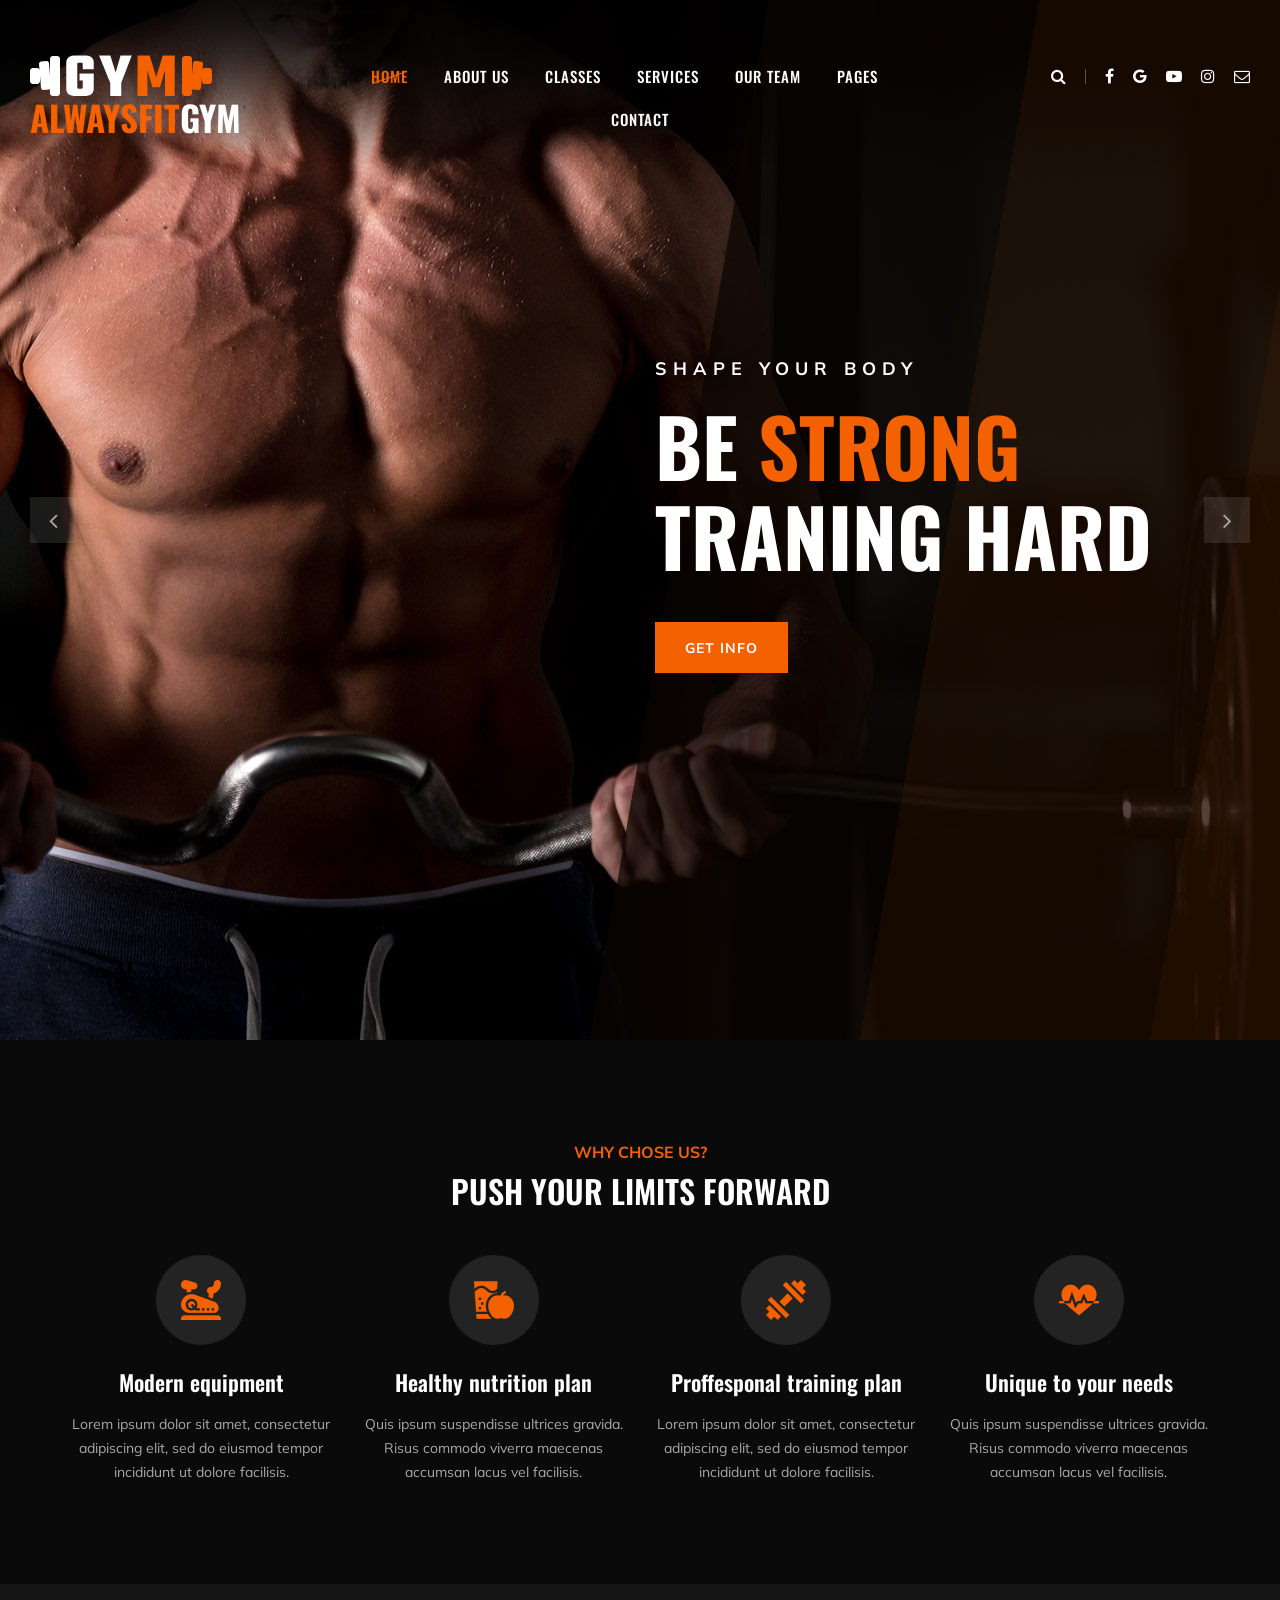
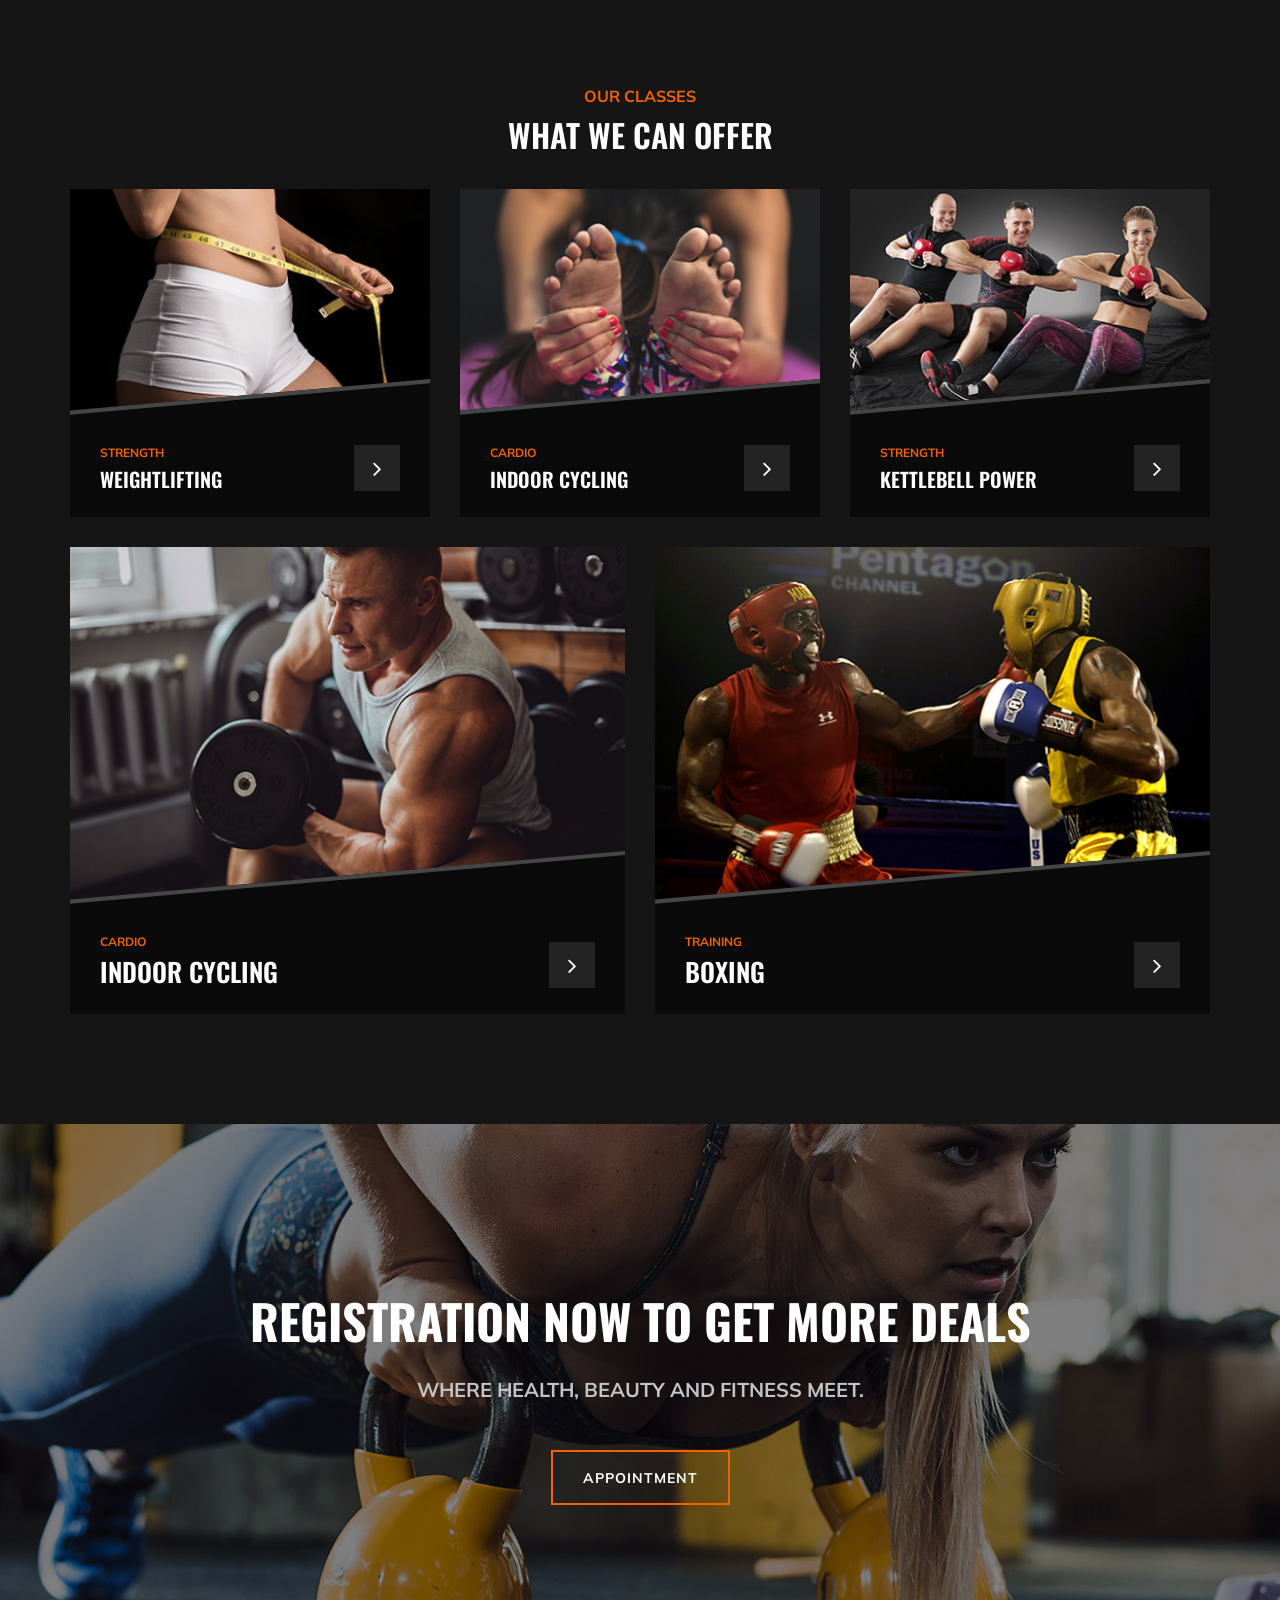
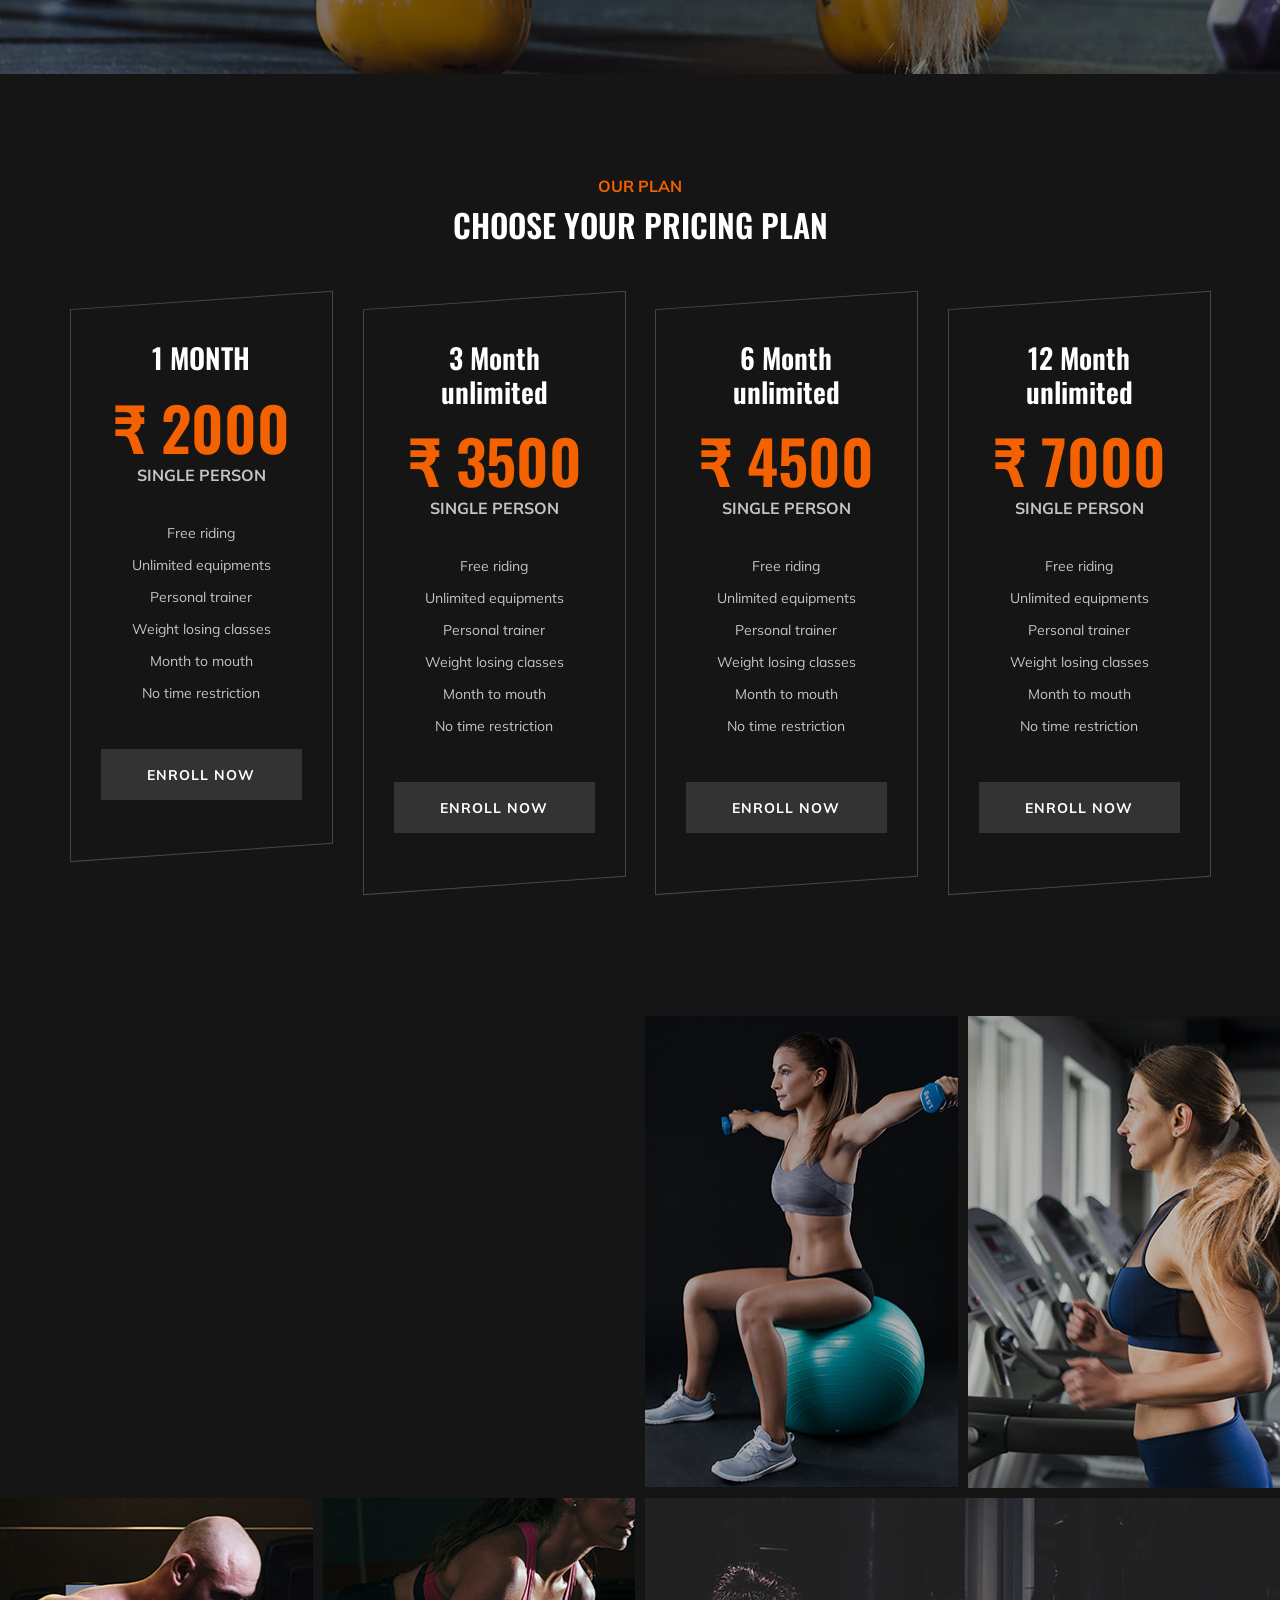
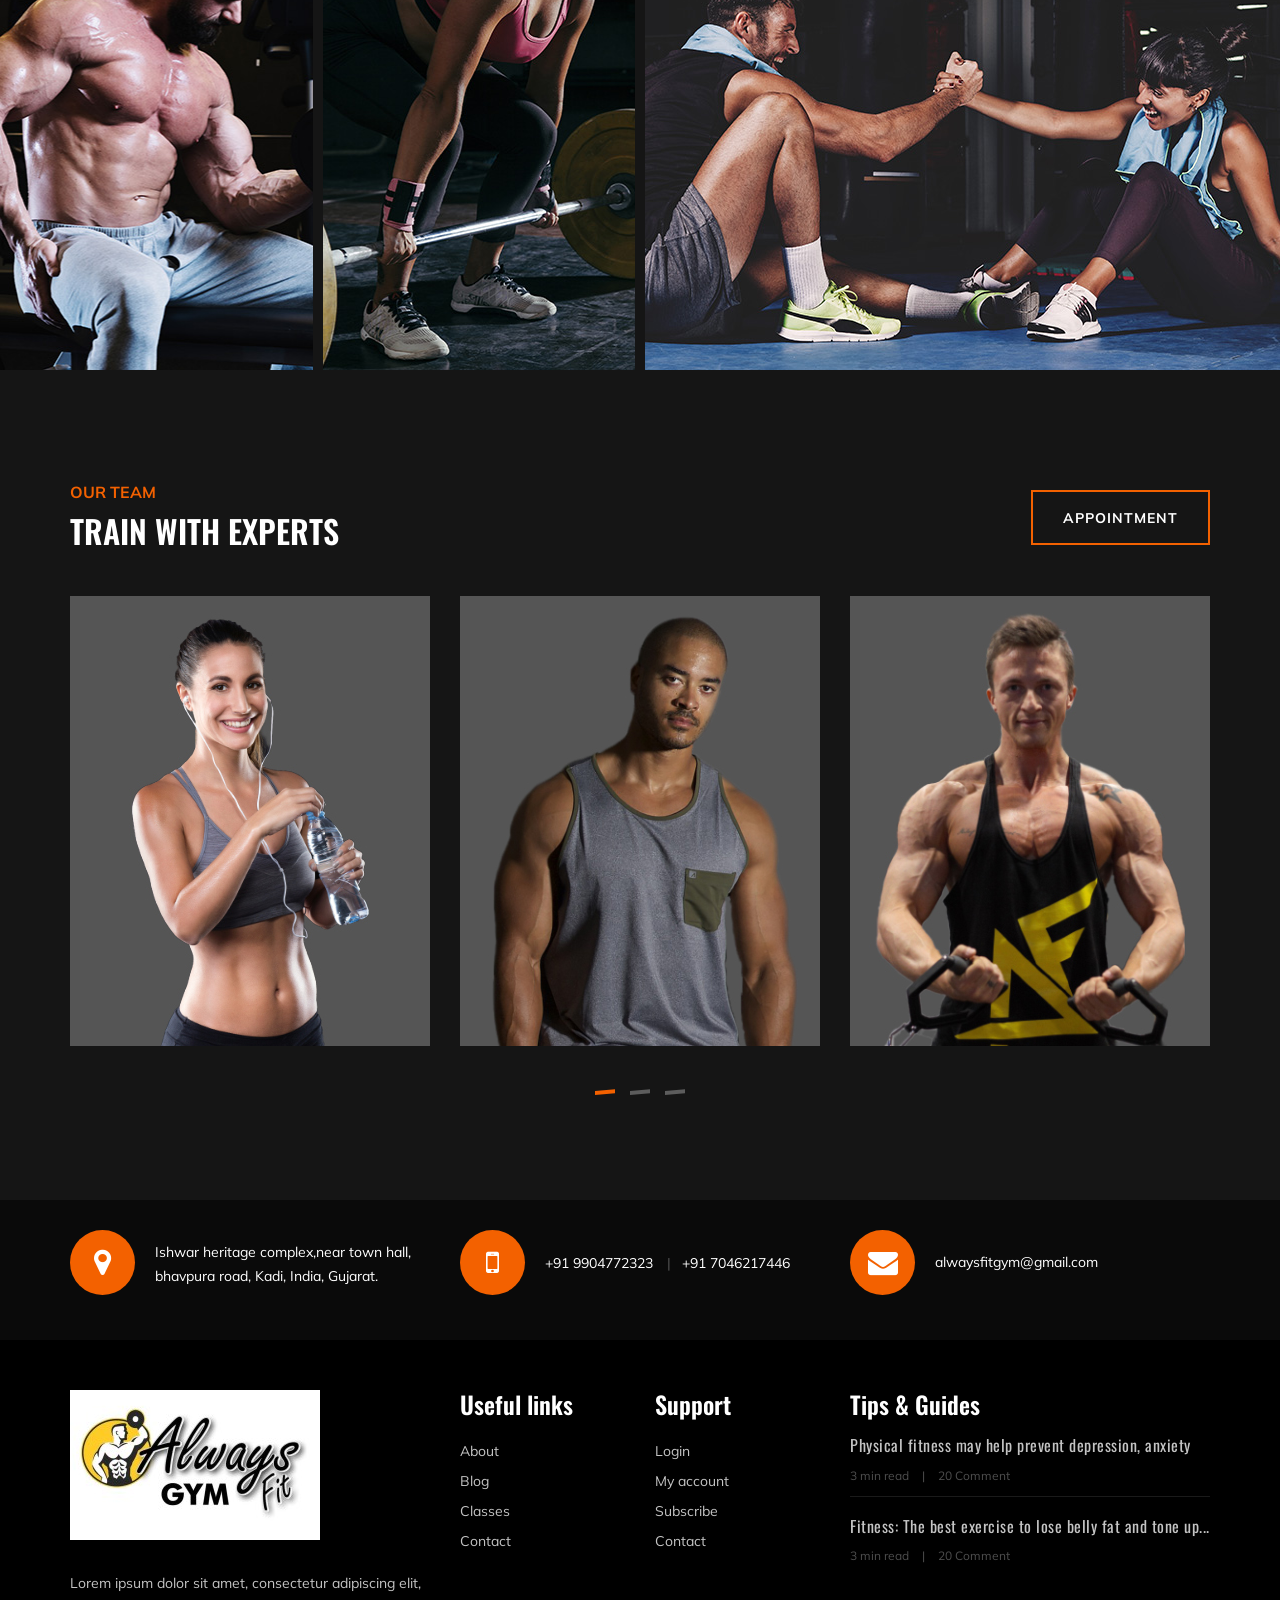
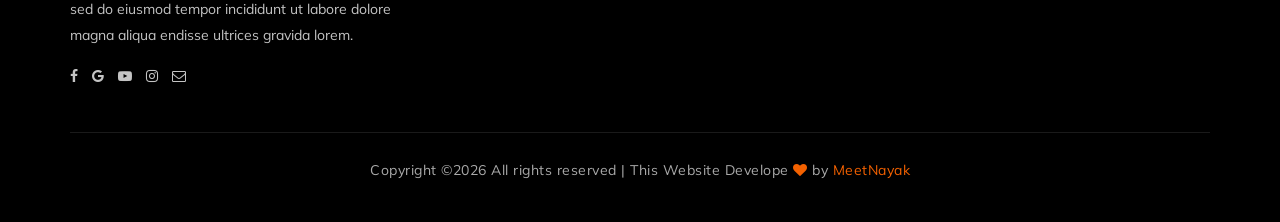
==== commit 82086cfd: "update" ====
--- a/Alwaysfitgym/index.html
+++ b/Alwaysfitgym/index.html
@@ -62,10 +62,12 @@
         </nav>
         <div id="mobile-menu-wrap"></div>
         <div class="canvas-social">
-            <a href="#"><i class="fa fa-facebook"></i></a>
-            <a href="#"><i class="fa fa-twitter"></i></a>
-            <a href="#"><i class="fa fa-youtube-play"></i></a>
-            <a href="#"><i class="fa fa-instagram"></i></a>
+            <a href="https://www.facebook.com/sagaralwaysfitgym"><i class="fa fa-facebook"></i></a>
+            <a href="https://www.google.com/search?q=always%20fit%20gym&rlz=1C1CHBD_enIN820IN820&oq=&aqs=chrome.0.35i39i362j46i39i199i362i465j35i39i362l6.95607859j0j15&sourceid=chrome&ie=UTF-8&tbs=lf:1,lf_ui:14&tbm=lcl&sxsrf=ALiCzsZ8H4PmpF8G4ZHE7fJ8_a1AeevOTA:1670670373619&rflfq=1&num=10&rldimm=8271096100111698140&lqi=Cg5hbHdheXMgZml0IGd5bUjdleCW-a2AgAhaGBAAEAEQAhgCIg5hbHdheXMgZml0IGd5bZIBEGd5bW5hc2l1bV9zY2hvb2yaASNDaFpEU1VoTk1HOW5TMFZKUTBGblNVUjFYM1JpWDFWQkVBRQ&ved=2ahUKEwiewZ-R9O77AhWMcGwGHch7BJoQvS56BAgIEAE&sa=X&rlst=f#rlfi=hd:;si:8271096100111698140,l,Cg5hbHdheXMgZml0IGd5bUjdleCW-a2AgAhaGBAAEAEQAhgCIg5hbHdheXMgZml0IGd5bZIBEGd5bW5hc2l1bV9zY2hvb2yaASNDaFpEU1VoTk1HOW5TMFZKUTBGblNVUjFYM1JpWDFWQkVBRQ;mv:[[24.2378188,72.4430096],[23.2405874,72.3266069]];tbs:lrf:!1m4!1u3!2m2!3m1!1e1!1m4!1u2!2m2!2m1!1e1!2m1!1e2!2m1!1e3!3sIAE,lf:1,lf_ui:14">
+                <i class="fa fa-google"></i></a>
+                    <a href="https://www.youtube.com/watch?v=tm1HNPSSLrw"><i class="fa fa-youtube-play"></i></a>
+                    <a href="https://www.instagram.com/alwaysfitgym_kadi/"><i class="fa fa-instagram"></i></a>
+                    <a href="sagar08@gmail.com"><i class="fa  fa-envelope-o"></i></a>
         </div>
     </div>
     <!-- Offcanvas Menu Section End -->
@@ -77,7 +79,8 @@
                 <div class="col-lg-3">
                     <div class="logo">
                         <a href="./index.html">
-                            <img src="img/logo.png" alt=""><h1>Alwaysfit<span>Gym</span></h1>
+                            <img src="img/logo.png" alt="">
+                            <h1>Alwaysfit<span>Gym</span></h1>
                         </a>
                     </div>
                 </div>
@@ -110,10 +113,12 @@
                             <i class="fa fa-search"></i>
                         </div>
                         <div class="to-social">
-                            <a href="#"><i class="fa fa-facebook"></i></a>
-                            <a href="#"><i class="fa fa-twitter"></i></a>
-                            <a href="#"><i class="fa fa-youtube-play"></i></a>
-                            <a href="#"><i class="fa fa-instagram"></i></a>
+                            <a href="https://www.facebook.com/sagaralwaysfitgym"><i class="fa fa-facebook"></i></a>
+                            <a href="https://www.google.com/search?q=always%20fit%20gym&rlz=1C1CHBD_enIN820IN820&oq=&aqs=chrome.0.35i39i362j46i39i199i362i465j35i39i362l6.95607859j0j15&sourceid=chrome&ie=UTF-8&tbs=lf:1,lf_ui:14&tbm=lcl&sxsrf=ALiCzsZ8H4PmpF8G4ZHE7fJ8_a1AeevOTA:1670670373619&rflfq=1&num=10&rldimm=8271096100111698140&lqi=Cg5hbHdheXMgZml0IGd5bUjdleCW-a2AgAhaGBAAEAEQAhgCIg5hbHdheXMgZml0IGd5bZIBEGd5bW5hc2l1bV9zY2hvb2yaASNDaFpEU1VoTk1HOW5TMFZKUTBGblNVUjFYM1JpWDFWQkVBRQ&ved=2ahUKEwiewZ-R9O77AhWMcGwGHch7BJoQvS56BAgIEAE&sa=X&rlst=f#rlfi=hd:;si:8271096100111698140,l,Cg5hbHdheXMgZml0IGd5bUjdleCW-a2AgAhaGBAAEAEQAhgCIg5hbHdheXMgZml0IGd5bZIBEGd5bW5hc2l1bV9zY2hvb2yaASNDaFpEU1VoTk1HOW5TMFZKUTBGblNVUjFYM1JpWDFWQkVBRQ;mv:[[24.2378188,72.4430096],[23.2405874,72.3266069]];tbs:lrf:!1m4!1u3!2m2!3m1!1e1!1m4!1u2!2m2!2m1!1e1!2m1!1e2!2m1!1e3!3sIAE,lf:1,lf_ui:14">
+                                <i class="fa fa-google"></i></a>
+                                    <a href="https://www.youtube.com/watch?v=tm1HNPSSLrw"><i class="fa fa-youtube-play"></i></a>
+                                    <a href="https://www.instagram.com/alwaysfitgym_kadi/"><i class="fa fa-instagram"></i></a>
+                                    <a href="sagar08@gmail.com"><i class="fa  fa-envelope-o"></i></a>
                         </div>
                     </div>
                 </div>
@@ -312,12 +317,12 @@
                 </div>
             </div>
             <div class="row justify-content-center">
-                <div class="col-lg-4 col-md-8">
+                <div class="col-lg-3 col-md-8">
                     <div class="ps-item">
-                        <h3>Class drop-in</h3>
+                        <h3>1 MONTH</h3>
                         <div class="pi-price">
-                            <h2>$ 39.0</h2>
-                            <span>SINGLE CLASS</span>
+                            <h2>₹ 2000</h2>
+                            <span>SINGLE PERSON</span>
                         </div>
                         <ul>
                             <li>Free riding</li>
@@ -331,12 +336,12 @@
                         <a href="#" class="thumb-icon"><i class="fa fa-picture-o"></i></a>
                     </div>
                 </div>
-                <div class="col-lg-4 col-md-8">
+                <div class="col-lg-3 col-md-8">
                     <div class="ps-item">
-                        <h3>12 Month unlimited</h3>
+                        <h3>3 Month unlimited</h3>
                         <div class="pi-price">
-                            <h2>$ 99.0</h2>
-                            <span>SINGLE CLASS</span>
+                            <h2>₹ 3500</h2>
+                            <span>SINGLE PERSON</span>
                         </div>
                         <ul>
                             <li>Free riding</li>
@@ -350,12 +355,12 @@
                         <a href="#" class="thumb-icon"><i class="fa fa-picture-o"></i></a>
                     </div>
                 </div>
-                <div class="col-lg-4 col-md-8">
+                <div class="col-lg-3 col-md-8">
                     <div class="ps-item">
                         <h3>6 Month unlimited</h3>
                         <div class="pi-price">
-                            <h2>$ 59.0</h2>
-                            <span>SINGLE CLASS</span>
+                            <h2>₹ 4500</h2>
+                            <span>SINGLE PERSON</span>
                         </div>
                         <ul>
                             <li>Free riding</li>
@@ -368,6 +373,27 @@
                         <a href="#" class="primary-btn pricing-btn">Enroll now</a>
                         <a href="#" class="thumb-icon"><i class="fa fa-picture-o"></i></a>
                     </div>
+                    
+                </div>
+                <div class="col-lg-3 col-md-8">
+                    <div class="ps-item">
+                        <h3>12 Month unlimited</h3>
+                        <div class="pi-price">
+                            <h2>₹ 7000</h2>
+                            <span>SINGLE PERSON</span>
+                        </div>
+                        <ul>
+                            <li>Free riding</li>
+                            <li>Unlimited equipments</li>
+                            <li>Personal trainer</li>
+                            <li>Weight losing classes</li>
+                            <li>Month to mouth</li>
+                            <li>No time restriction</li>
+                        </ul>
+                        <a href="#" class="primary-btn pricing-btn">Enroll now</a>
+                        <a href="#" class="thumb-icon"><i class="fa fa-picture-o"></i></a>
+                    </div>
+                    
                 </div>
             </div>
         </div>
@@ -571,7 +597,7 @@
                             <!-- Link back to Colorlib can't be removed. Template is licensed under CC BY 3.0. -->
                             Copyright &copy;<script>
                                 document.write(new Date().getFullYear());
-                            </script> All rights reserved | This Website Develope  <i class="fa fa-heart"
+                            </script> All rights reserved | This Website Develope <i class="fa fa-heart"
                                 aria-hidden="true"></i> by <a href="https://colorlib.com" target="_blank">MeetNayak</a>
                             <!-- Link back to Colorlib can't be removed. Template is licensed under CC BY 3.0. -->
                         </p>
